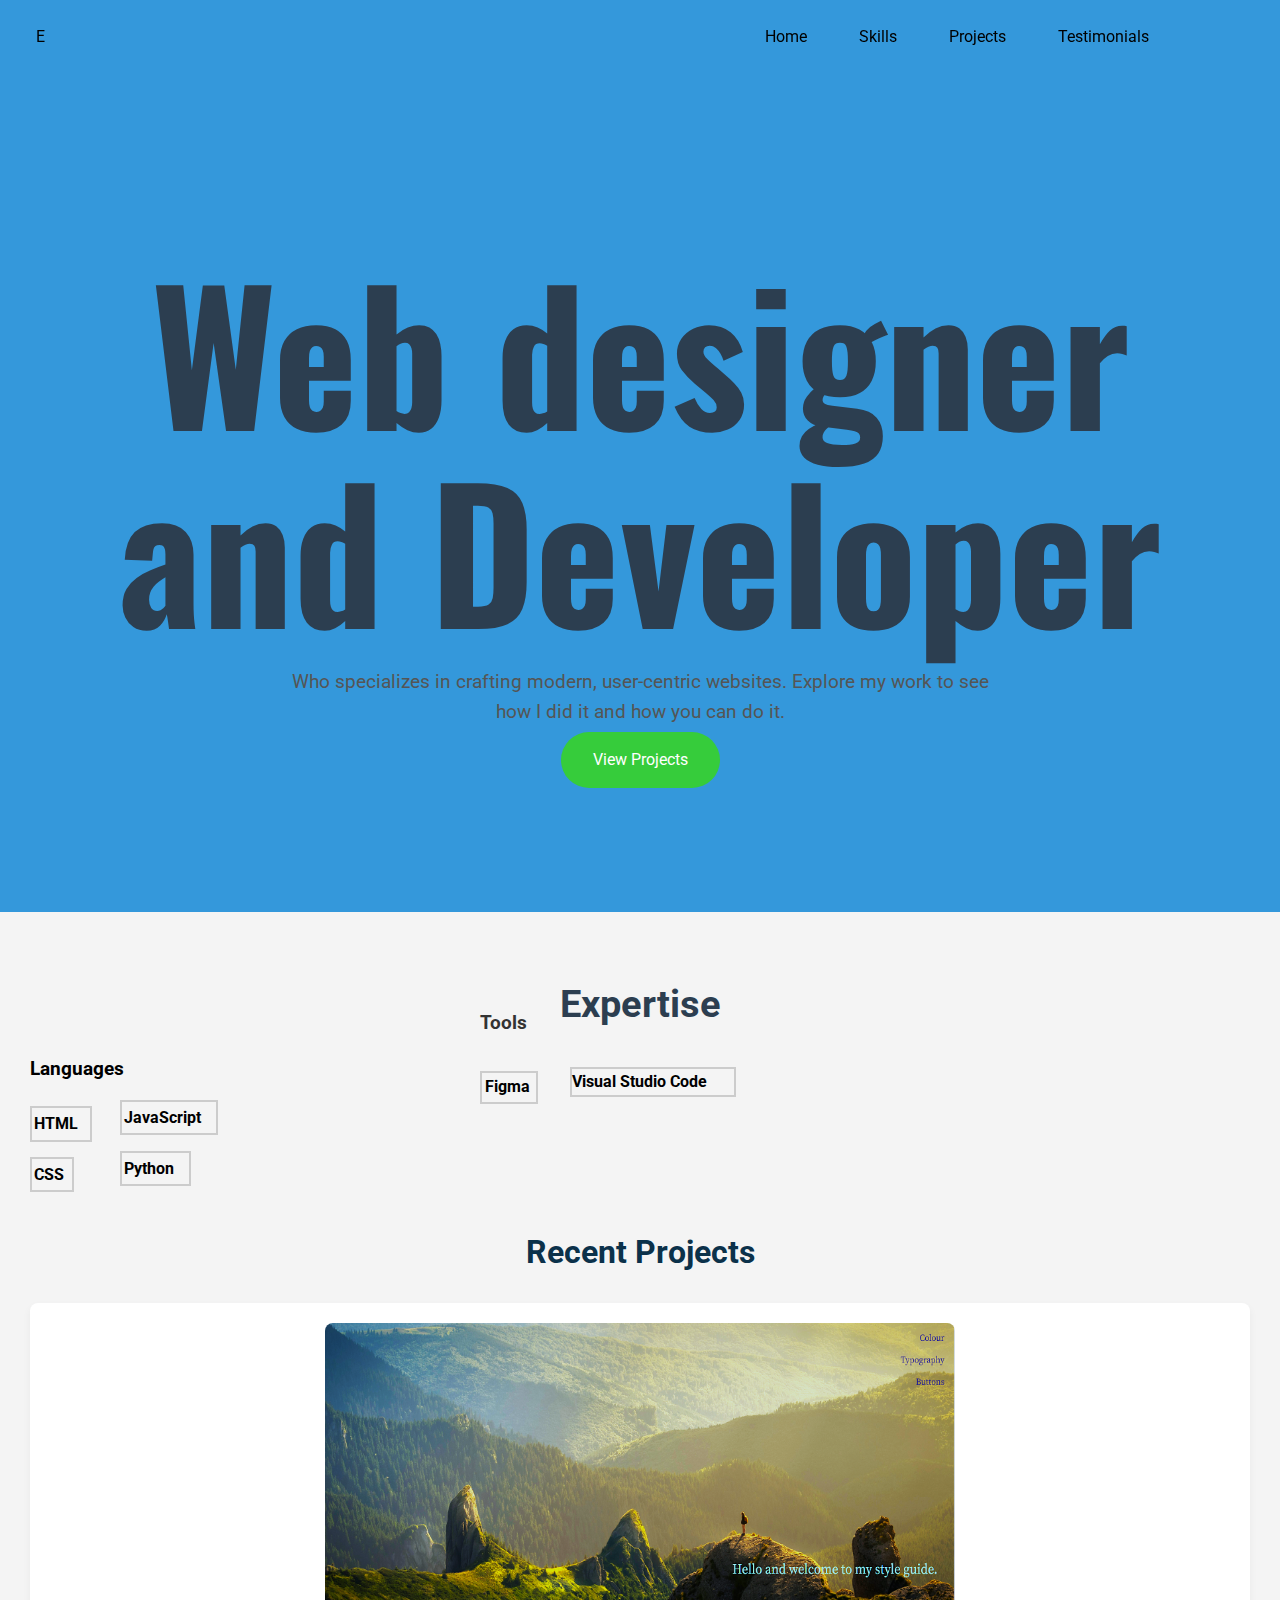
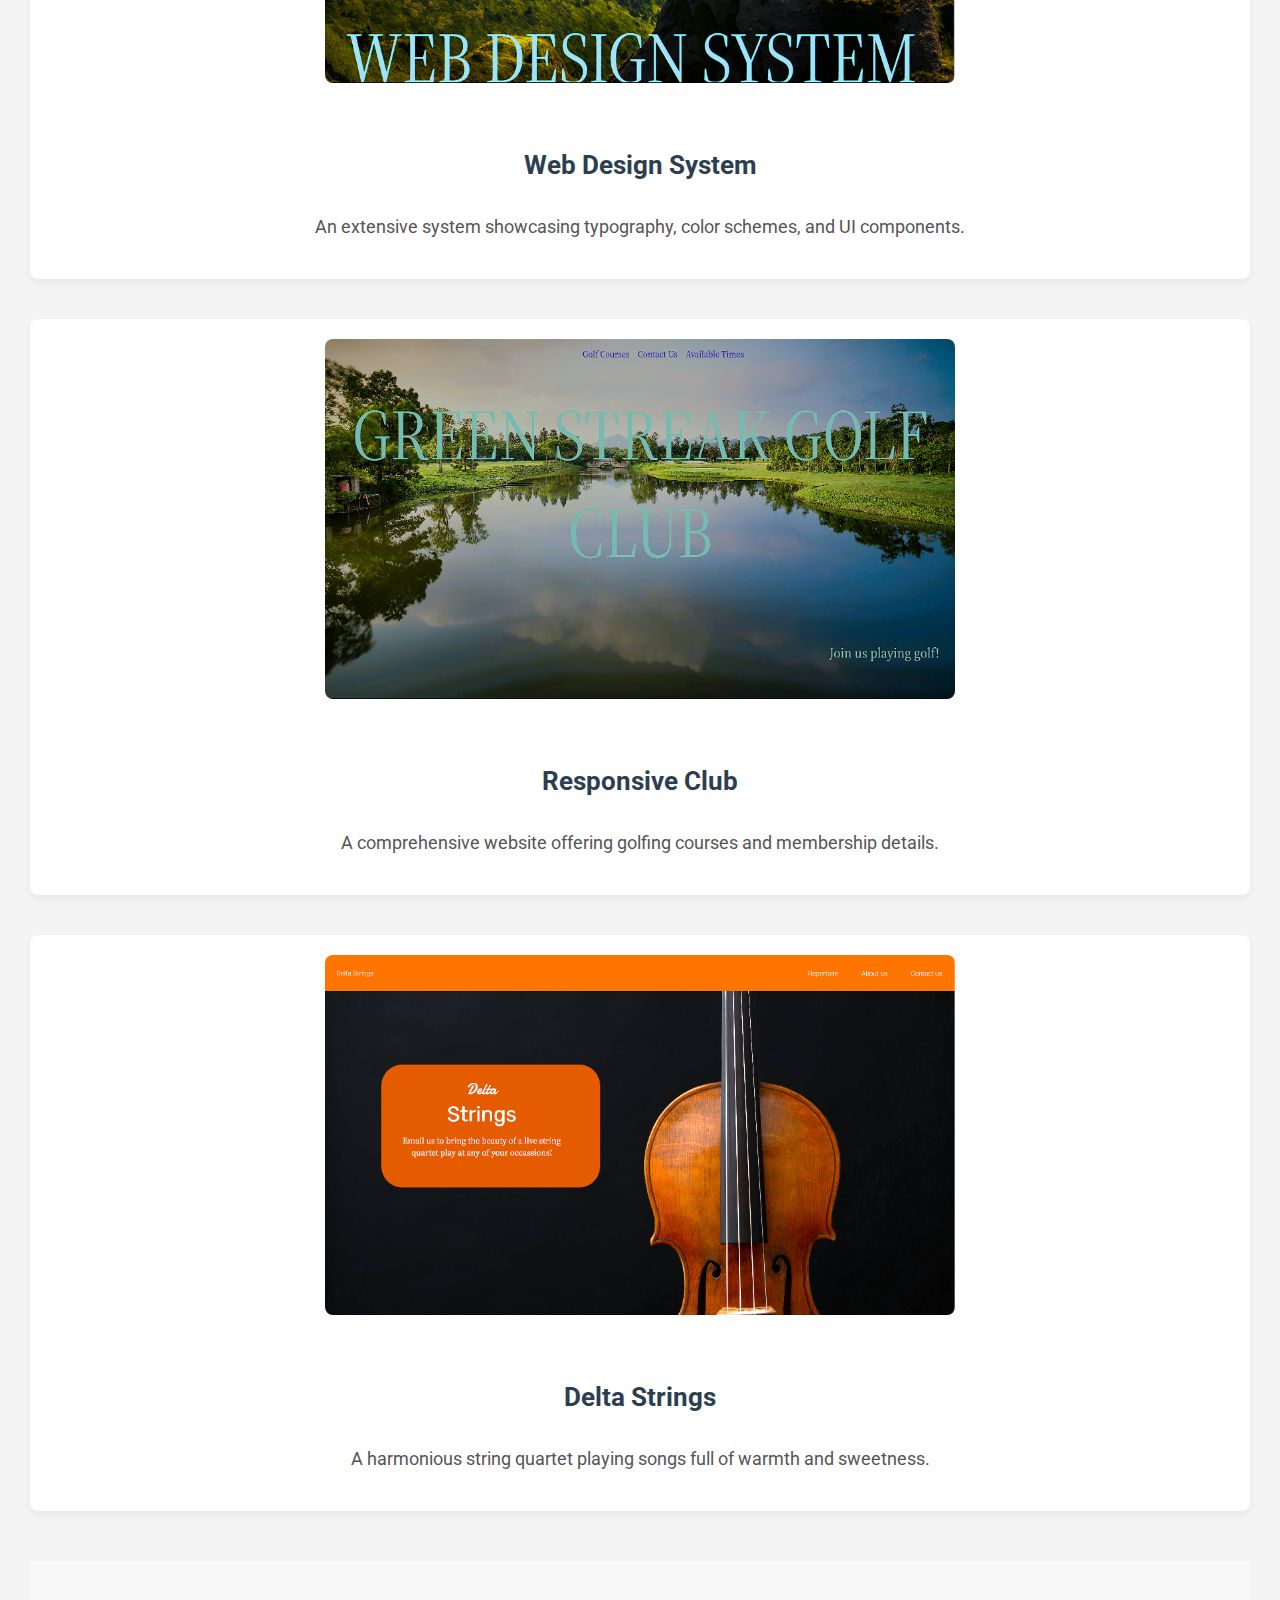
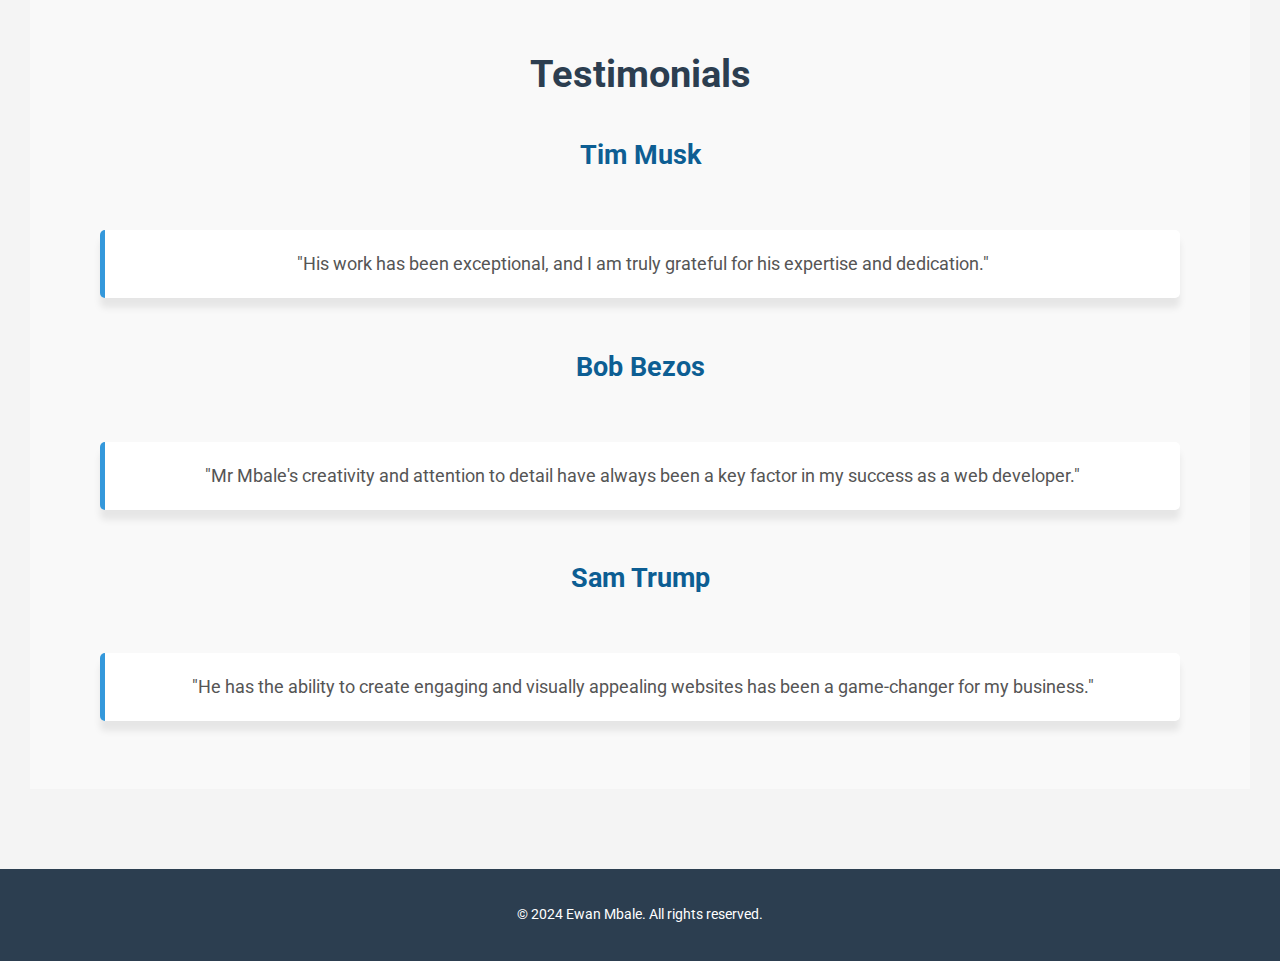
==== index.html @ 8d51d5f9 "Add project page and header button; enhance styling for header button" ====
<!DOCTYPE html>
<html lang="en">
  <head>
    <meta charset="UTF-8" />
    <meta name="viewport" content="width=device-width, initial-scale=1.0" />
    <meta
      name="description"
      content="Professional Portfolio of Ewan Mbale - freelance web designer and developer."
    />
    <link rel="stylesheet" href="./Resources/Css/style.css" />
    <link rel="preconnect" href="https://fonts.googleapis.com" />
    <link rel="preconnect" href="https://fonts.gstatic.com" crossorigin />
    <link
      href="https://fonts.googleapis.com/css2?family=Oswald:wght@200..700&family=Roboto:wght@400;500&display=swap"
      rel="stylesheet"
    />
    <title>Ewan Mbale - Web Design Portfolio</title>
  </head>
  <body>
    <nav class="navbar">
      <a href="#" class="navbar-brand">E</a>
      <div class="navbar-links">
        <a href="#home" class="nav-link" data-page="home">Home</a>
        <a href="#skills" class="nav-link" data-page="skills">Skills</a>
        <a href="#projects" class="nav-link" data-page="projects">Projects</a>
        <a href="#testimonials" class="nav-link" data-page="testimonials"
          >Testimonials</a
        >
      </div>
    </nav>
    <header id="home" class="header">
      <h1 class="header-title">Web designer and Developer</h1>
      <p class="header-paragraph">
        Who specializes in crafting modern, user-centric websites. Explore my
        work to see how I did it and how you can do it.
      </p>
      <a target="_blank" href="projects.html" class="header-button">View Projects</a>
        </header>

    <main>
      <section id="skills">
        <h2 class="section-1-header">Expertise</h2>
        <h3>Languages</h3>
        <h4 class="section-1-skill-1">HTML</h4>
        <h4 class="section-1-skill-2">JavaScript</h4>
        <h4 class="section-1-skill-3">CSS</h4>
        <h4 class="section-1-skill-4">Python</h4>
        <h3 class="section-1-tools-header">Tools</h3>
        <h4 class="section-1-tool-1">Figma</h4>
        <h4 class="section-1-tool-2">Visual Studio Code</h4>
        <h3 class="section-1-experience-header">Experience</h3>
        <h1 class="section-1-time">3+</h1>
      </section>

      <section id="projects">
        <h3 class="section-2-project-header">Recent Projects</h3>
        <div class="project">
          <a
            href="https://theatlascorrelation.github.io/Style-Guide/"
            target="_blank"
          >
            <img
              class="img-1"
              src="./Resources/Images/Image-1.png"
              alt="Design System Project Preview"
            />
          </a>
          <h4 class="project-name">Web Design System</h4>
          <p class="project-description">
            An extensive system showcasing typography, color schemes, and UI
            components.
          </p>
        </div>
        <div class="project">
          <a
            href="https://theatlascorrelation.github.io/Responsive-club/"
            target="_blank"
          >
            <img
              class="img-2"
              src="./Resources/Images/Image-2.png"
              alt="Responsive Club Project Preview"
            />
          </a>
          <h4 class="project-name-2">Responsive Club</h4>
          <p class="project-description-2">
            A comprehensive website offering golfing courses and membership
            details.
          </p>
        </div>
        <div class="project">
          <a
            href="https://theatlascorrelation.github.io/Delta-Strings/"
            target="_blank"
          >
            <img
              class="img-3"
              src="./Resources/Images/Image-3.png"
              alt="Interactive Game Preview"
            />
          </a>
          <h4 class="project-name-3">Delta Strings</h4>
          <p class="project-description-3">
            A harmonious string quartet playing songs full of warmth and
            sweetness.
          </p>
        </div>
      </section>
      <section id="testimonials" class="testimonials">
        <h2 class="testimonials-header">Testimonials</h2>
        <div class="testimonial-main">
          <cite class="cite-1">Tim Musk</cite>
          <blockquote>
            "His work has been exceptional, and I am truly grateful for his
            expertise and dedication."
          </blockquote>
          <cite class="cite-2">Bob Bezos</cite>
          <blockquote>
            "Mr Mbale's creativity and attention to detail have always been a
            key factor in my success as a web developer."
          </blockquote>
          <cite class="cite-3">Sam Trump</cite>
          <blockquote>
            "He has the ability to create engaging and visually appealing
            websites has been a game-changer for my business."
          </blockquote>
        </div>
      </section>
      <script src="main.js"></script>
    </main>
    <footer class="footer">
      <p>&copy; 2024 Ewan Mbale. All rights reserved.</p>
    </footer>
  </body>
</html>
---- Resources/Css/style.css ----
/* General Styles */
      body {
        font-family: "Roboto", sans-serif;
        margin: 0;
        padding: 0;
        background-color: #f4f4f4;
        color: #000000;
        line-height: 1.6;
        transition: background-color 0.3s ease, color 0.3s ease;
      }

      /* Navbar Styles */
      .navbar {
        background-color: rgba(51, 51, 51, 0);
        overflow: hidden;
        display: flex;
        justify-content: space-between;
        align-items: center;
        position: fixed;
        top: 0;
        width: 100%;
        z-index: 100;
        padding: 10px 20px;
        color: rgb(0, 0, 0);
        transition: background-color 0.3s ease;
      }

      .navbar a {
        color: rgb(0, 0, 0);
        text-align: center;
        padding: 14px 16px;
        transition: color 0.3s ease-in-out;
        text-decoration: none;
      }

      .navbar a:hover {
        background-color: whitesmoke;
        color: #3498db;
      }

      .navbar-links {
        display: flex;
        gap: 20px;
        margin-right: 15vh;
        color: white;
      }

      /* Header Styles */
      .header {
        background-color: #3498db;
        padding: 120px 30px;
        text-align: center;
        transition: background-color 0.3s ease, color 0.3s ease;
      }

      .header-title {
        margin-top: 14.5vh;
        font-size: 20vh;
        color: #2c3e50;
        margin-bottom: 20px;
        font-family: "Oswald", sans-serif;
        line-height: 1.1;
        transition: color 0.3s ease;
      }

      .header-paragraph {
        font-size: 1.2em;
        color: #555;
        max-width: 700px;
        margin: 0 auto;
        transition: color 0.3s ease;
      }

      .header-button {
        background-color: #36cc3b;
        border: none;
        color: white;
        padding: 15px 32px;
        text-align: center;
        text-decoration: none;
        display: inline-block;
        font-size: 16px;
        margin: 4px 2px;
        cursor: pointer;
        border-top-right-radius: 5vh;
        border-top-left-radius: 5vh;
        border-bottom-right-radius: 5vh;
        border-bottom-left-radius: 5vh;
      }

      /* Main Content Styles */
      main {
        padding: 30px;
      }

      section {
        margin-bottom: 50px;
      }

      .section-1-header {
        font-size: 2.4em;
        color: #2c3e50;
        margin-bottom: 20px;
        text-align: center;
        transition: color 0.3s ease;
      }

      /* Skills Section Styles */
      #skills .section-1-skill-1,
      #skills .section-1-skill-2,
      #skills .section-1-skill-3,
      #skills .section-1-skill-4 {
        border: 2px solid #ccc;
        padding: 3px 2px;
      }

      #skills .section-1-skill-1 {
        width: 6vh;
      }

      #skills .section-1-skill-2 {
        margin-left: 10vh;
        margin-top: -7vh;
        width: 10vh;
      }

      #skills .section-1-skill-3 {
        width: 4vh;
      }

      #skills .section-1-skill-4 {
        width: 7vh;
        margin-left: 10vh;
        margin-top: -7vh;
      }

      #skills .section-1-tools-header {
        color: #333;
        padding-bottom: 10px;
        margin-left: 50vh;
        margin-top: -22vh;
      }

      #skills .section-1-tool-1,
      #skills .section-1-tool-2 {
        display: block;
      }

      #skills .section-1-tool-1 {
        margin-left: 50vh;
        width: 5.5vh;
        border: 2px solid #ccc;
        padding: 1px 1px 3px 3px;
      }

      #skills .section-1-tool-2 {
        margin-left: 60vh;
        width: 12.5vh;
        margin-top: -6.5vh;
        border: 2px solid #ccc;
        width: 18vh;
      }

      #skills .section-1-experience-header {
        color: #333;
        padding-bottom: 10px;
        margin-left: 150vh;
        margin-top: -15vh;
        margin-bottom: 30vh;
      }

      #skills .section-1-time {
        font-size: 10vh;
        color: #303030;
        margin-left: 152.5vh;
        margin-top: -30vh;
      }

      .section-2-project-header {
        font-size: 2em;
        color: #0b314a;
        margin-bottom: 25px;
        text-align: center;
        transition: color 0.3s ease;
      }

      /* Project Styles */
      .project {
        display: flex;
        flex-direction: column;
        align-items: center;
        margin-bottom: 40px;
        padding: 20px;
        border-radius: 8px;
        box-shadow: 0 4px 8px rgba(0, 0, 0, 0.05);
        background-color: #fff;
        transition: transform 0.3s ease, box-shadow 0.3s ease;
      }

      .project:hover {
        transform: translateY(-5px);
        box-shadow: 0 6px 12px rgba(0, 0, 0, 0.1);
      }

      .project img {
        width: 70vh;
        height: 40vh;
        border-radius: 8px;
        margin-bottom: 20px;
        transition: transform 0.3s ease;
      }

      .project img:hover {
        transform: scale(1.05);
      }

      .project-name,
      .project-name-2,
      .project-name-3 {
        font-size: 1.6em;
        color: #2c3e50;
        margin-bottom: 10px;
        text-align: center;
        transition: color 0.3s ease;
      }

      .project-description,
      .project-description-2,
      .project-description-3 {
        font-size: 1.1em;
        color: #555;
        text-align: center;
        transition: color 0.3s ease;
      }

      /* Testimonials Styles */
      .testimonials {
        background-color: #f9f9f9;
        padding: 50px 30px;
        transition: background-color 0.3s ease;
      }

      .testimonials-header {
        font-size: 2.4em;
        color: #2c3e50;
        margin-bottom: 30px;
        text-align: center;
        transition: color 0.3s ease;
      }

      .testimonial-main {
        display: flex;
        flex-direction: column;
        gap: 30px;
      }

      cite {
        font-size: 3vh;
        font-style: normal;
        font-weight: bold;
        color: #0d5e93;
        display: block;
        margin-bottom: 5px;
        text-align: center;
      }

      blockquote {
        font-size: 1.1em;
        color: #555;
        text-align: center;
        padding: 20px;
        border-left: 5px solid #3498db;
        background-color: #fff;
        border-radius: 5px;
        box-shadow: 0 10px 7px rgba(0, 0, 0, 0.08);
        transition: background-color 0.3s ease, box-shadow 0.3s ease;
      }

      /* Footer Styles */
      .footer {
        background-color: #2c3e50;
        color: #fff;
        text-align: center;
        padding: 20px;
        font-size: 0.9em;
      }

      /* Responsive Design */
      @media (max-width: 768px) {
        .navbar {
          flex-direction: column;
          align-items: flex-start;
        }

        .navbar-brand {
          margin-bottom: 10px;
        }

        .navbar-links {
          flex-direction: column;
          gap: 10px;
        }

        .header {
          padding: 80px 20px;
        }

        .header-title {
          font-size: 2.8em;
        }

        .header-paragraph {
          font-size: 1.1em;
        }

        #skills .section-1-tools-header {
          margin-left: auto;
          margin-right: auto;
        }

        #skills .section-1-tool-1 {
          margin-left: auto;
          margin-right: auto;
        }

        #skills .section-1-tool-2 {
          margin-left: auto;
          margin-right: auto;
          margin-top: auto;
        }

        #skills .section-1-experience-header {
          margin-left: auto;
          margin-right: auto;
          margin-top: auto;
        }

        #skills .section-1-time {
          margin-left: auto;
          margin-right: auto;
        }
      }
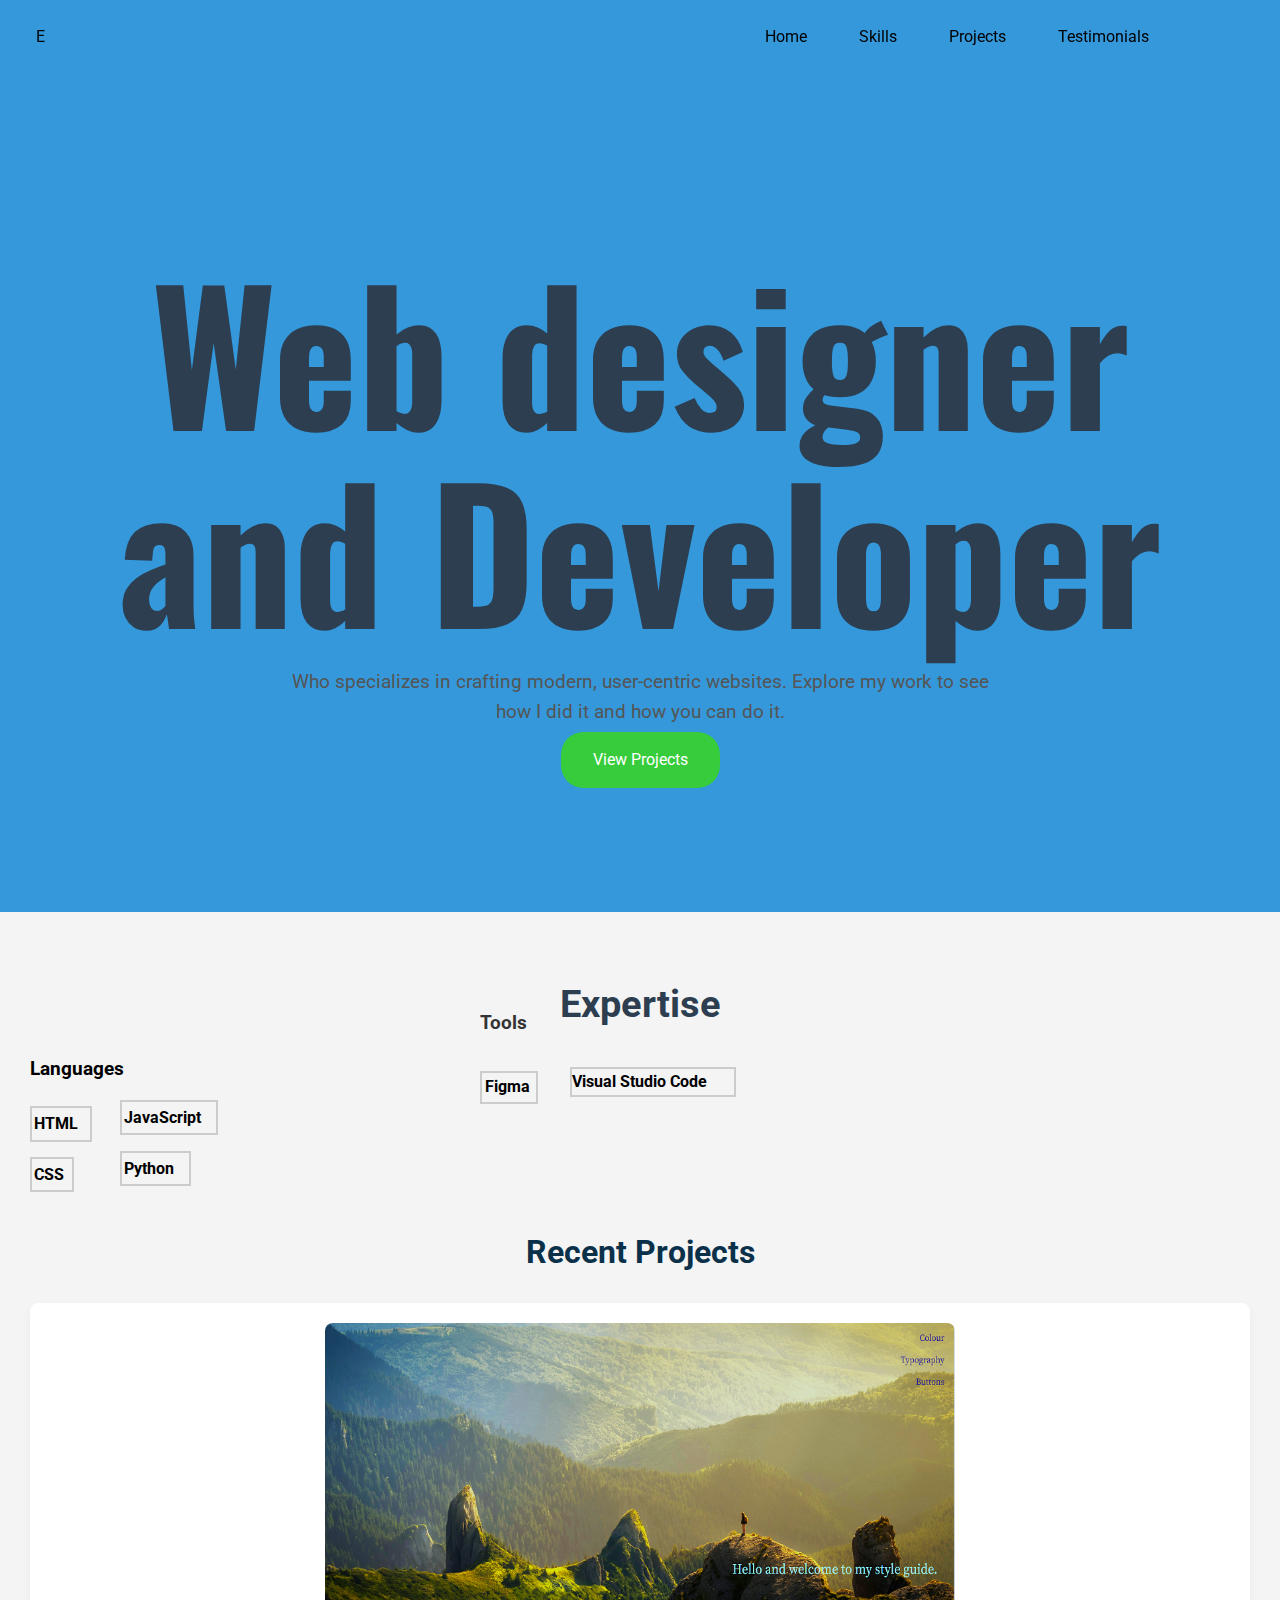
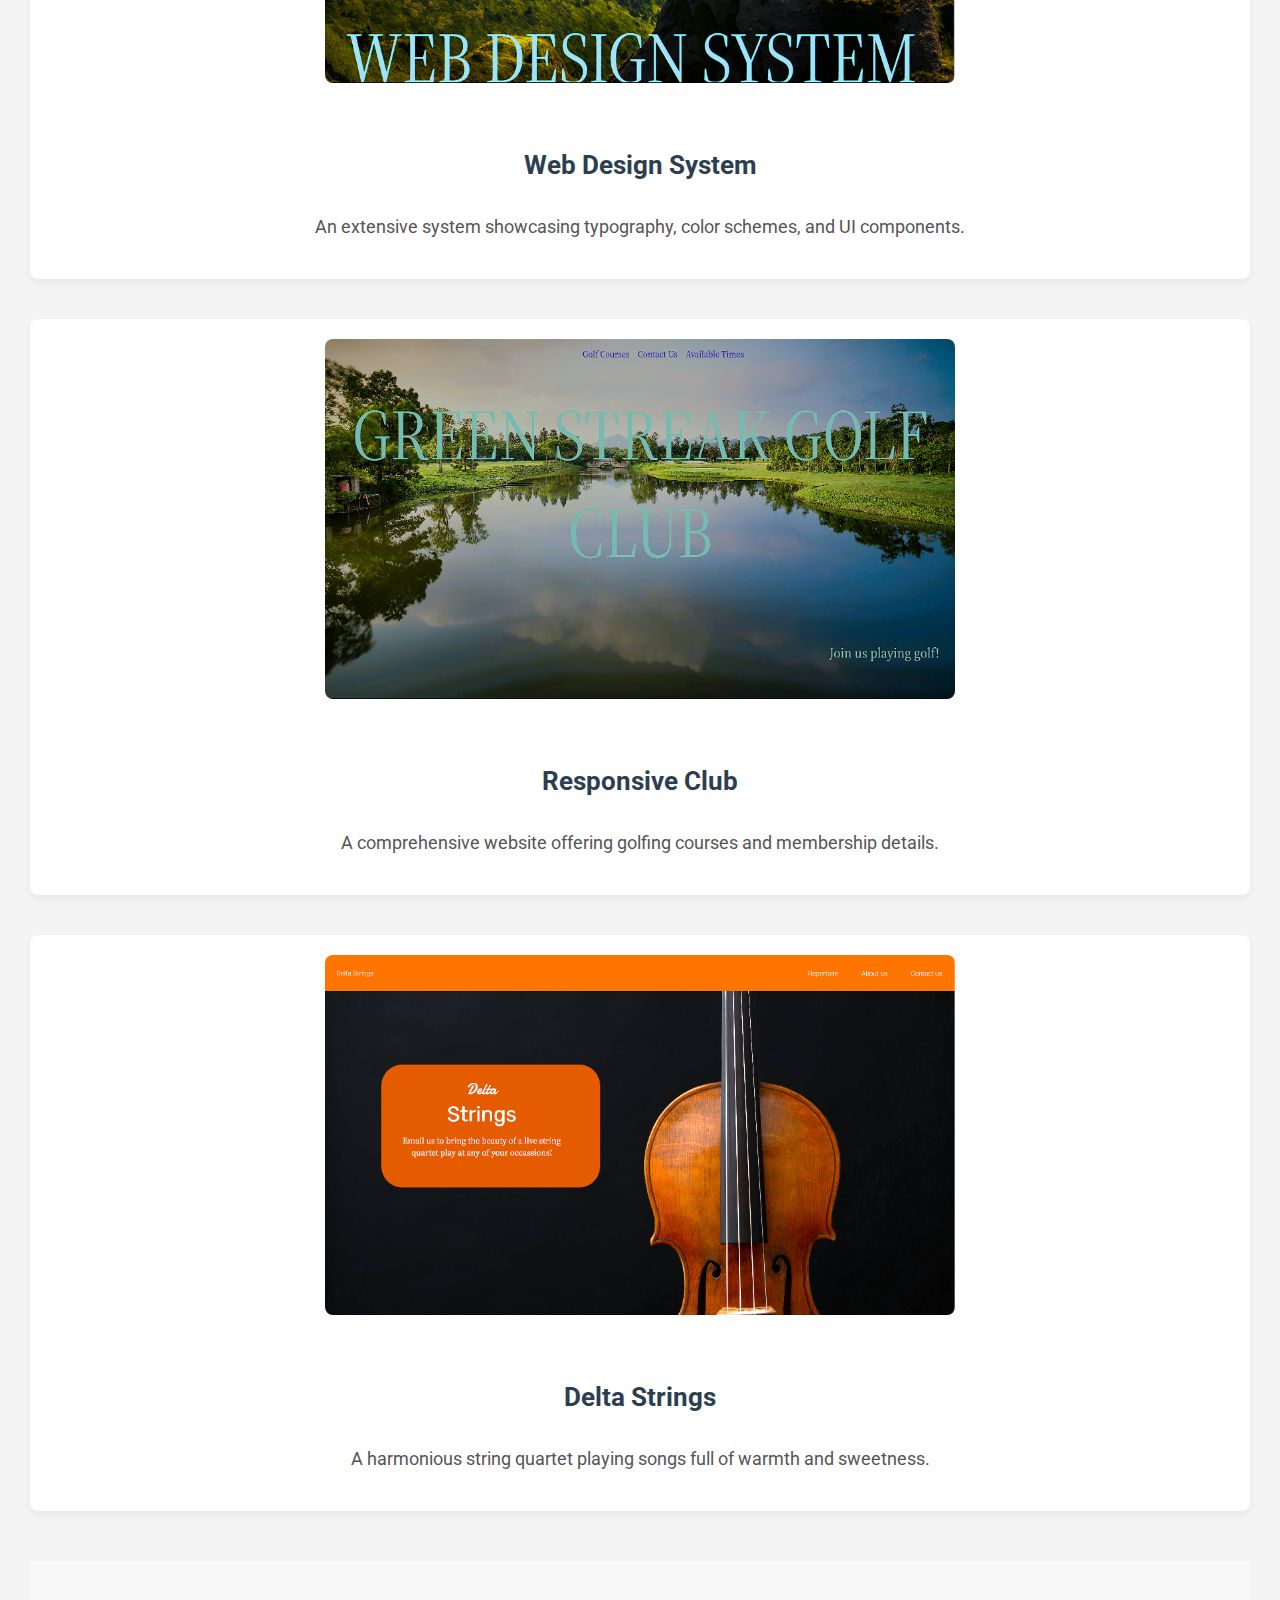
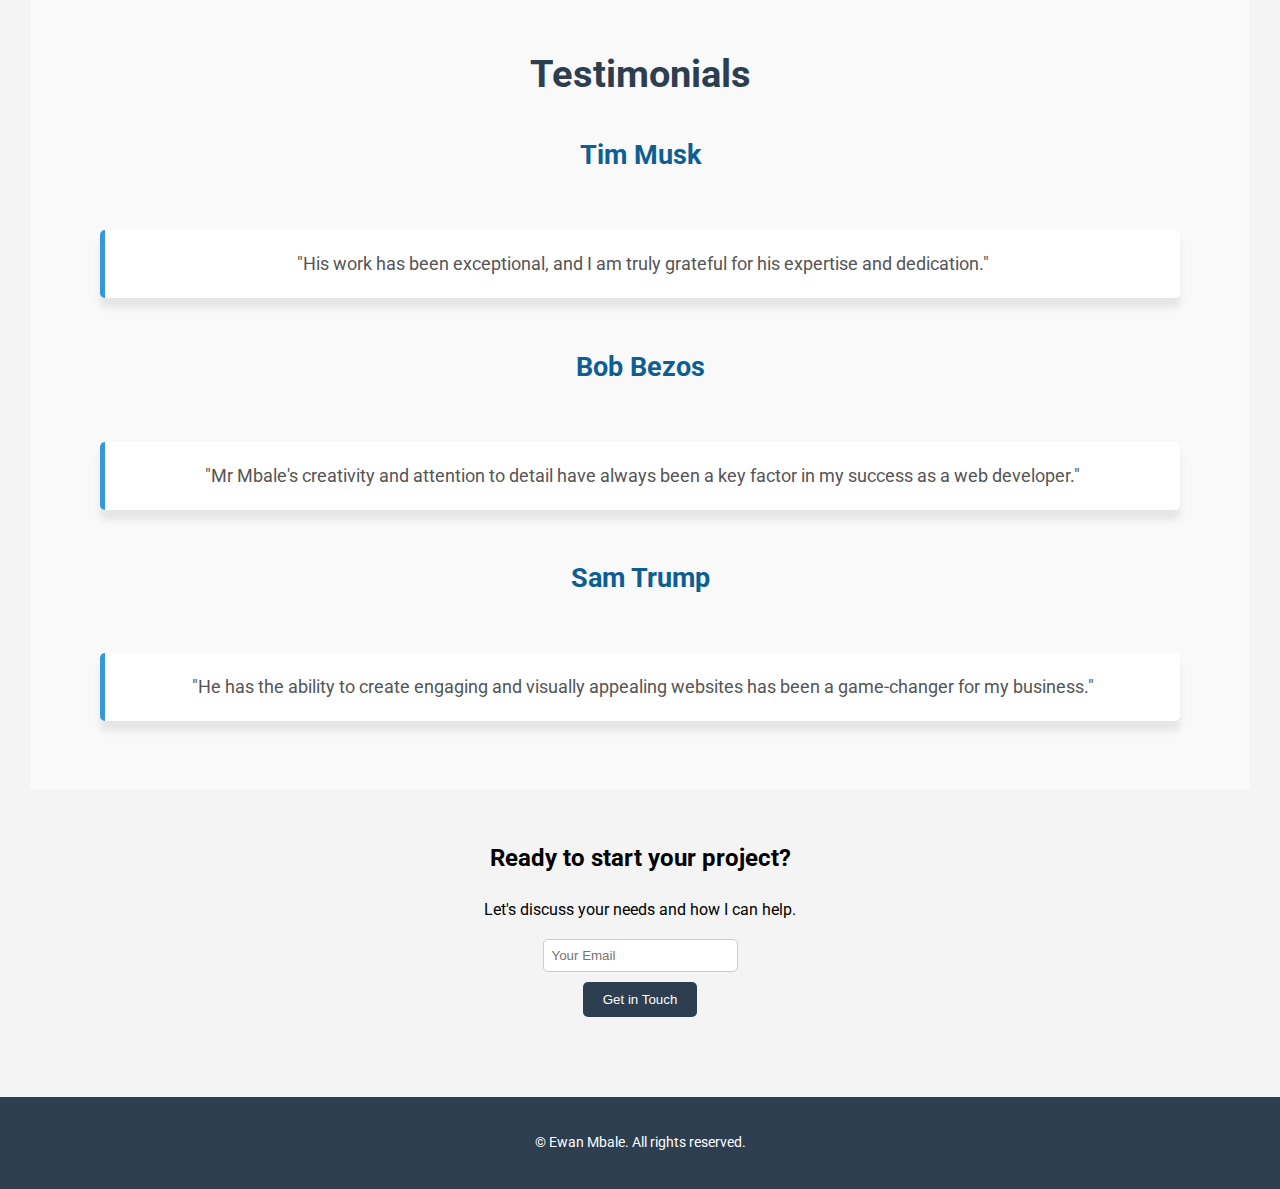
==== commit 86d56b2d: "Added code" ====
--- a/index.html
+++ b/index.html
@@ -23,9 +23,7 @@
         <a href="#home" class="nav-link" data-page="home">Home</a>
         <a href="#skills" class="nav-link" data-page="skills">Skills</a>
         <a href="#projects" class="nav-link" data-page="projects">Projects</a>
-        <a href="#testimonials" class="nav-link" data-page="testimonials"
-          >Testimonials</a
-        >
+        <a href="#testimonials" class="nav-link" data-page="testimonials">Testimonials</a>
       </div>
     </nav>
     <header id="home" class="header">
@@ -34,9 +32,8 @@
         Who specializes in crafting modern, user-centric websites. Explore my
         work to see how I did it and how you can do it.
       </p>
-      <a target="_blank" href="projects.html" class="header-button">View Projects</a>
+      <a target="_blank" rel="noopener noreferrer" href="projects.html" class="header-button">View Projects</a>
         </header>
-
     <main>
       <section id="skills">
         <h2 class="section-1-header">Expertise</h2>
@@ -126,10 +123,18 @@
           </blockquote>
         </div>
       </section>
-      <script src="main.js"></script>
+    <section id="cta" style="text-align: center;" class="cta">
+      <h2 class="cta-header">Ready to start your project?</h2>
+      <p class="cta-text">Let's discuss your needs and how I can help.</p>
+      <form class="cta-form" style="display: flex; flex-direction: column; align-items: center;">
+        <input type="email" placeholder="Your Email" class="cta-input" style="margin-bottom: 10px; padding: 8px; border-radius: 5px; border: 1px solid #ccc;">
+        <button type="submit" class="cta-button" style="padding: 10px 20px;         background-color: #2c3e50; color: white; border: none; border-radius: 5px; cursor: pointer;">Get in Touch</button>
+      </form>   
+    </section>
     </main>
+      <script src="main.js" defer></script>
     <footer class="footer">
-      <p>&copy; 2024 Ewan Mbale. All rights reserved.</p>
+      <p>&copy; <span id="year"></span> Ewan Mbale. All rights reserved.</p>
     </footer>
   </body>
 </html>
--- a/Resources/Css/style.css
+++ b/Resources/Css/style.css
@@ -82,10 +82,10 @@
         font-size: 16px;
         margin: 4px 2px;
         cursor: pointer;
-        border-top-right-radius: 5vh;
-        border-top-left-radius: 5vh;
-        border-bottom-right-radius: 5vh;
-        border-bottom-left-radius: 5vh;
+        border-top-right-radius: 2.5vh;
+        border-top-left-radius: 2.5vh;
+        border-bottom-right-radius: 2.5vh;
+        border-bottom-left-radius: 2.5vh;
       }
 
       /* Main Content Styles */
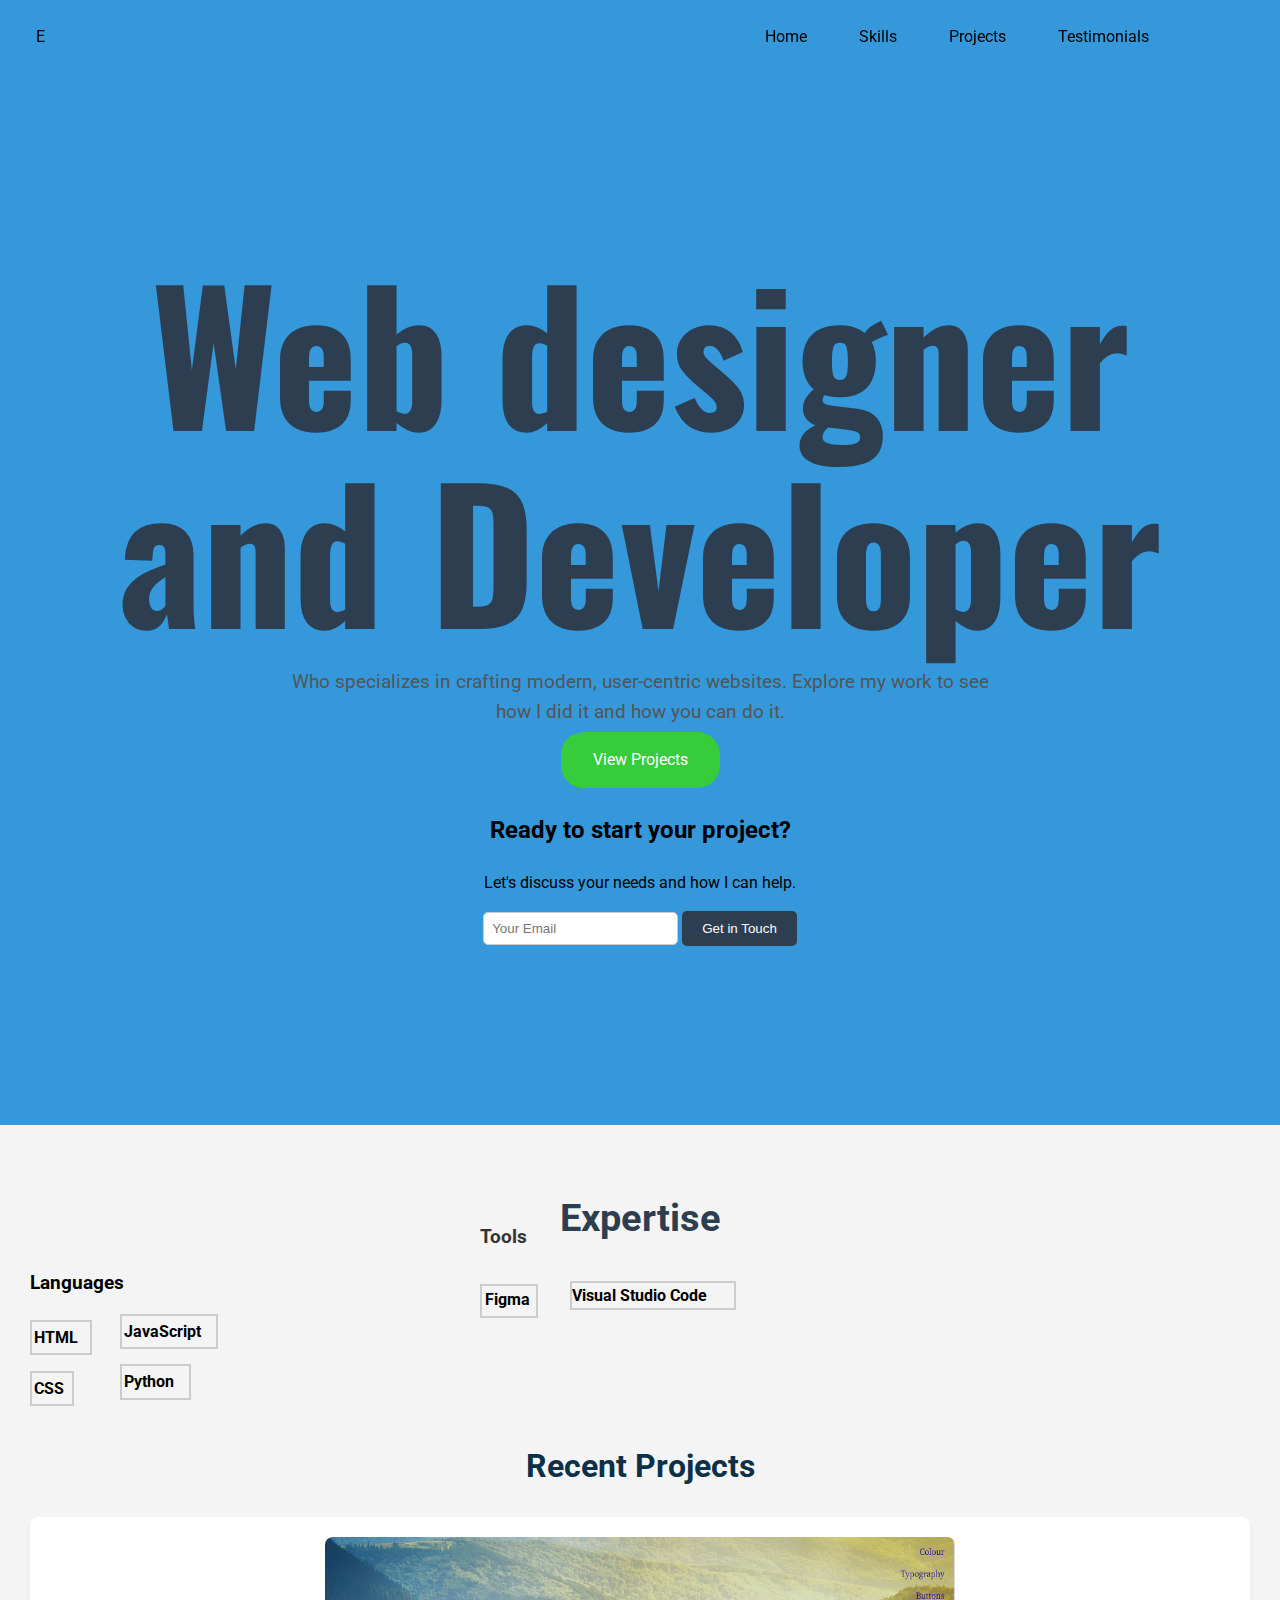
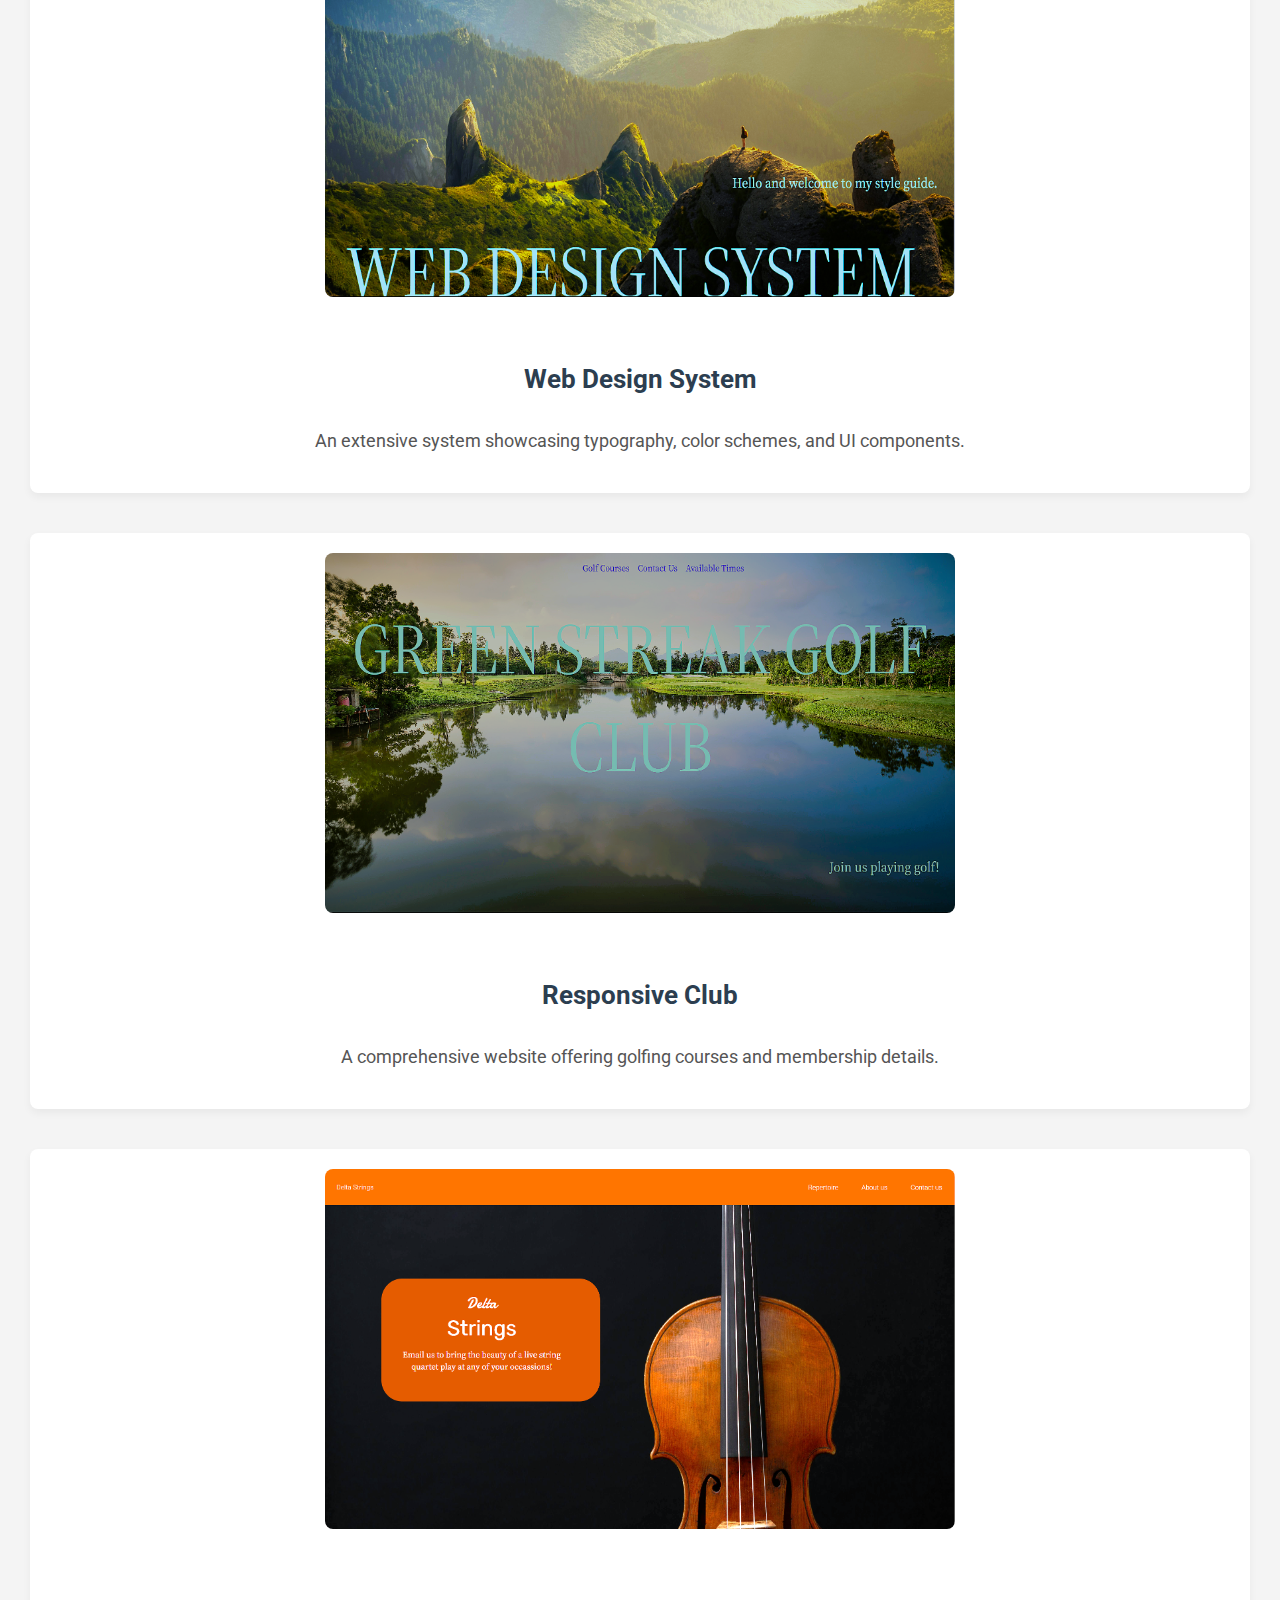
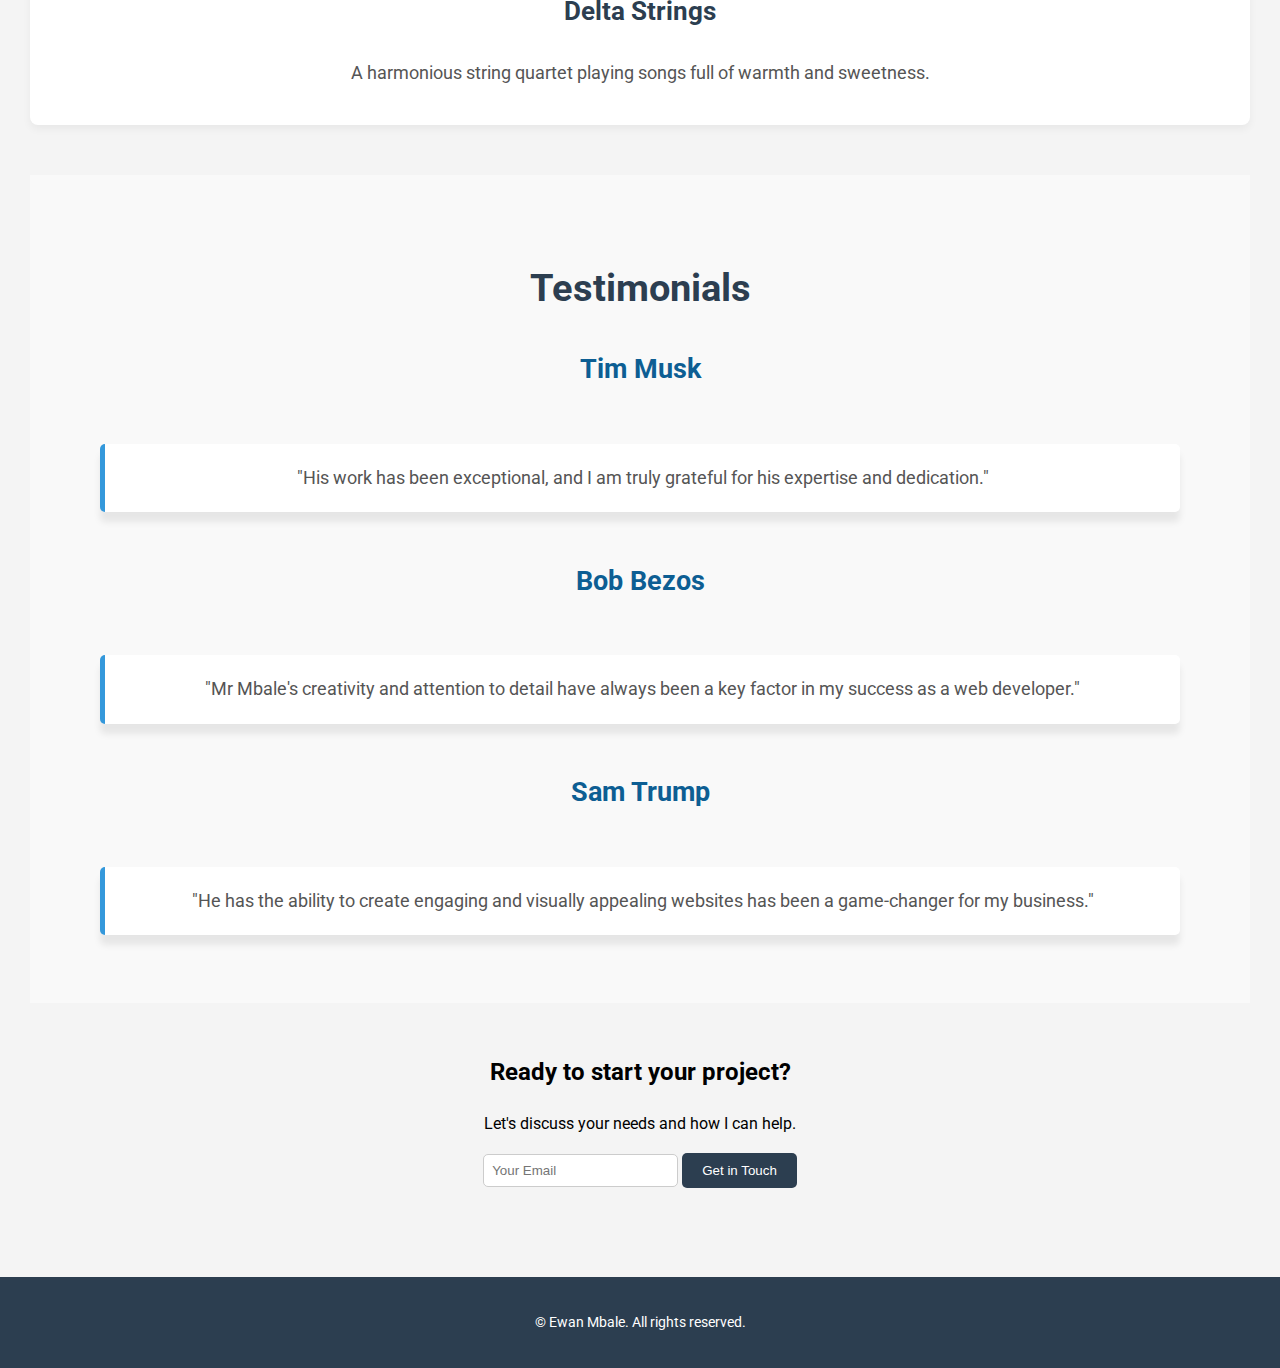
==== commit e8c427a3: "Add call-to-action section with email input and button for user engagement" ====
--- a/index.html
+++ b/index.html
@@ -33,6 +33,14 @@
         work to see how I did it and how you can do it.
       </p>
       <a target="_blank" rel="noopener noreferrer" href="projects.html" class="header-button">View Projects</a>
+      <section id="cta" style="text-align: center;" class="cta">
+        <h2 class="cta-header">Ready to start your project?</h2>
+        <p class="cta-text">Let's discuss your needs and how I can help.</p>
+        <form class="cta-form" style="display: flex; flex-direction: column; align-items: center;"></form>
+          <input type="email" placeholder="Your Email" class="cta-input" style="margin-bottom: 10px; padding: 8px; border-radius: 5px; border: 1px solid #ccc;">
+          <button type="submit" class="cta-button" style="padding: 10px 20px;         background-color: #2c3e50; color: white; border: none; border-radius: 5px; cursor: pointer;">Get in Touch</button>
+        </form>   
+      </section>
         </header>
     <main>
       <section id="skills">
@@ -123,14 +131,14 @@
           </blockquote>
         </div>
       </section>
-    <section id="cta" style="text-align: center;" class="cta">
-      <h2 class="cta-header">Ready to start your project?</h2>
-      <p class="cta-text">Let's discuss your needs and how I can help.</p>
-      <form class="cta-form" style="display: flex; flex-direction: column; align-items: center;">
-        <input type="email" placeholder="Your Email" class="cta-input" style="margin-bottom: 10px; padding: 8px; border-radius: 5px; border: 1px solid #ccc;">
-        <button type="submit" class="cta-button" style="padding: 10px 20px;         background-color: #2c3e50; color: white; border: none; border-radius: 5px; cursor: pointer;">Get in Touch</button>
-      </form>   
-    </section>
+      <section id="cta" style="text-align: center;" class="cta">
+        <h2 class="cta-header">Ready to start your project?</h2>
+        <p class="cta-text">Let's discuss your needs and how I can help.</p>
+        <form class="cta-form" style="display: flex; flex-direction: column; align-items: center;"></form>
+          <input type="email" placeholder="Your Email" class="cta-input" style="margin-bottom: 10px; padding: 8px; border-radius: 5px; border: 1px solid #ccc;">
+          <button type="submit" class="cta-button" style="padding: 10px 20px;         background-color: #2c3e50; color: white; border: none; border-radius: 5px; cursor: pointer;">Get in Touch</button>
+        </form>   
+      </section>
     </main>
       <script src="main.js" defer></script>
     <footer class="footer">
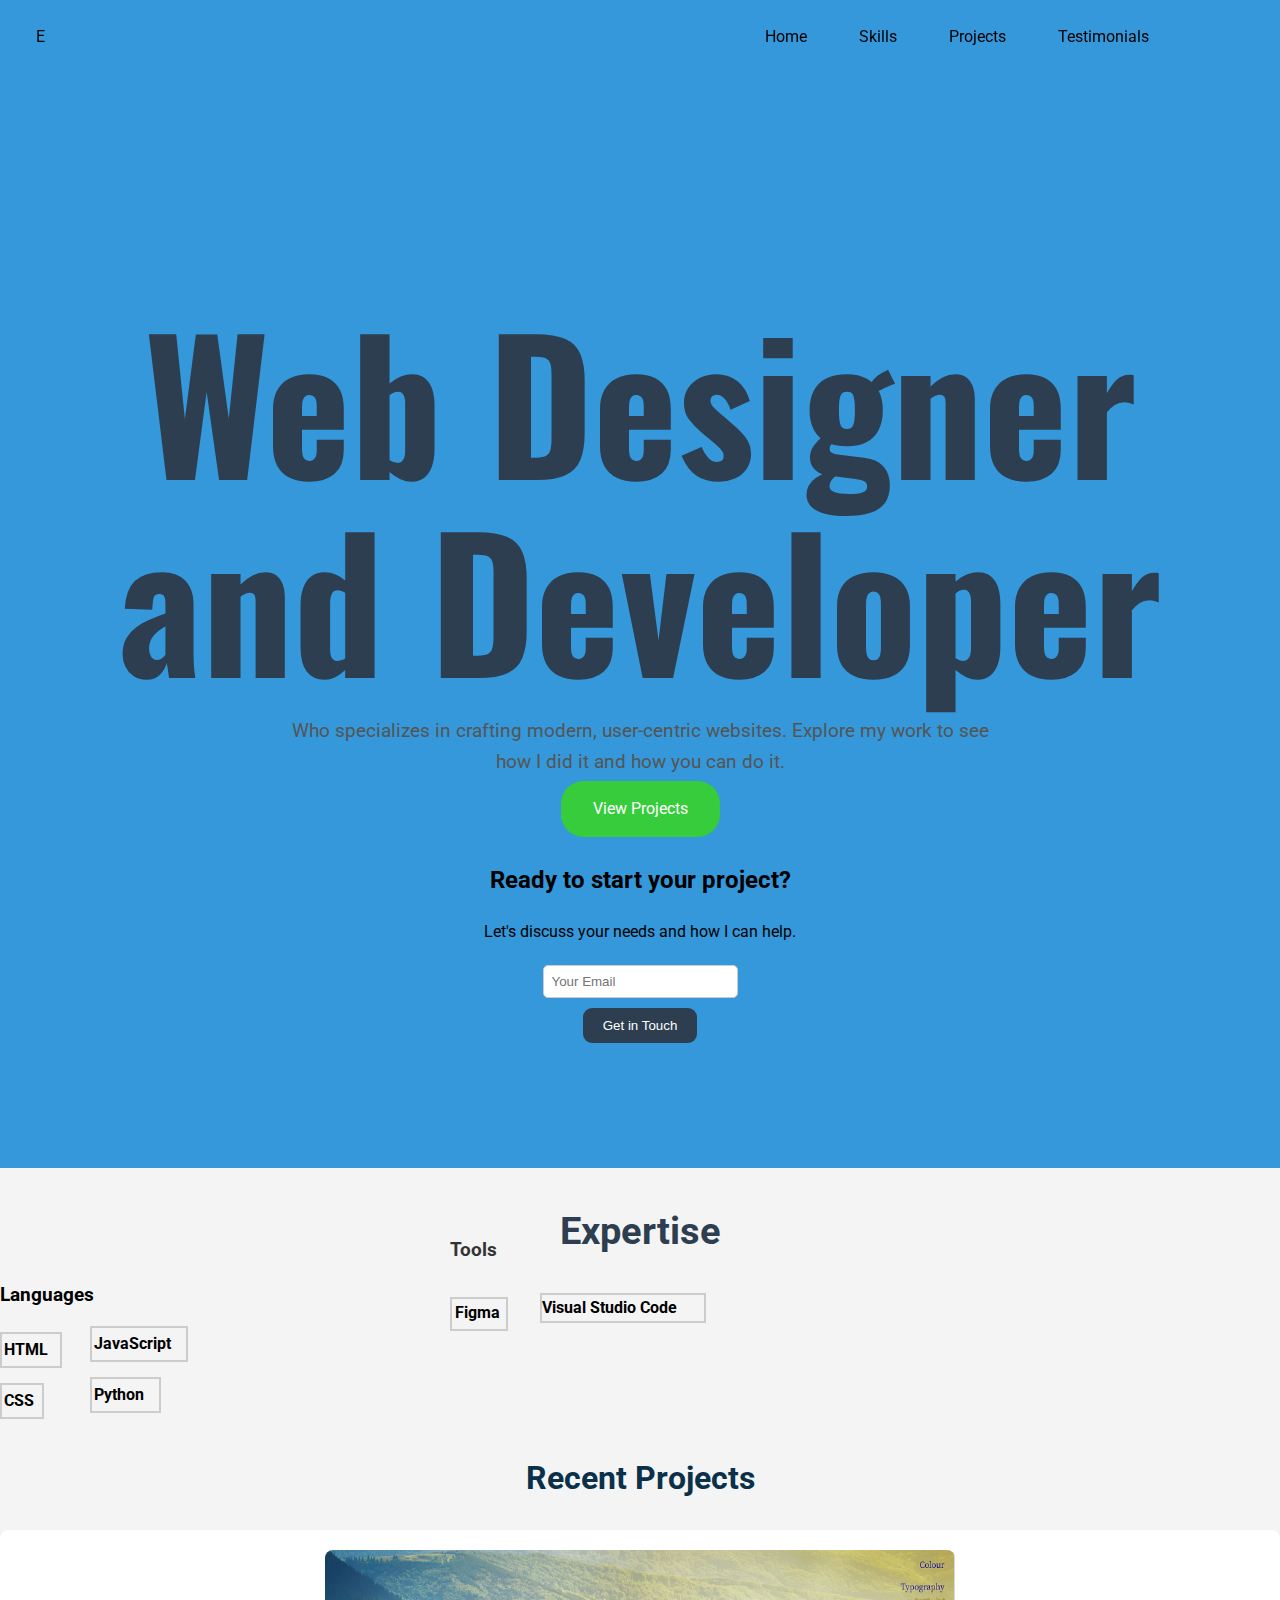
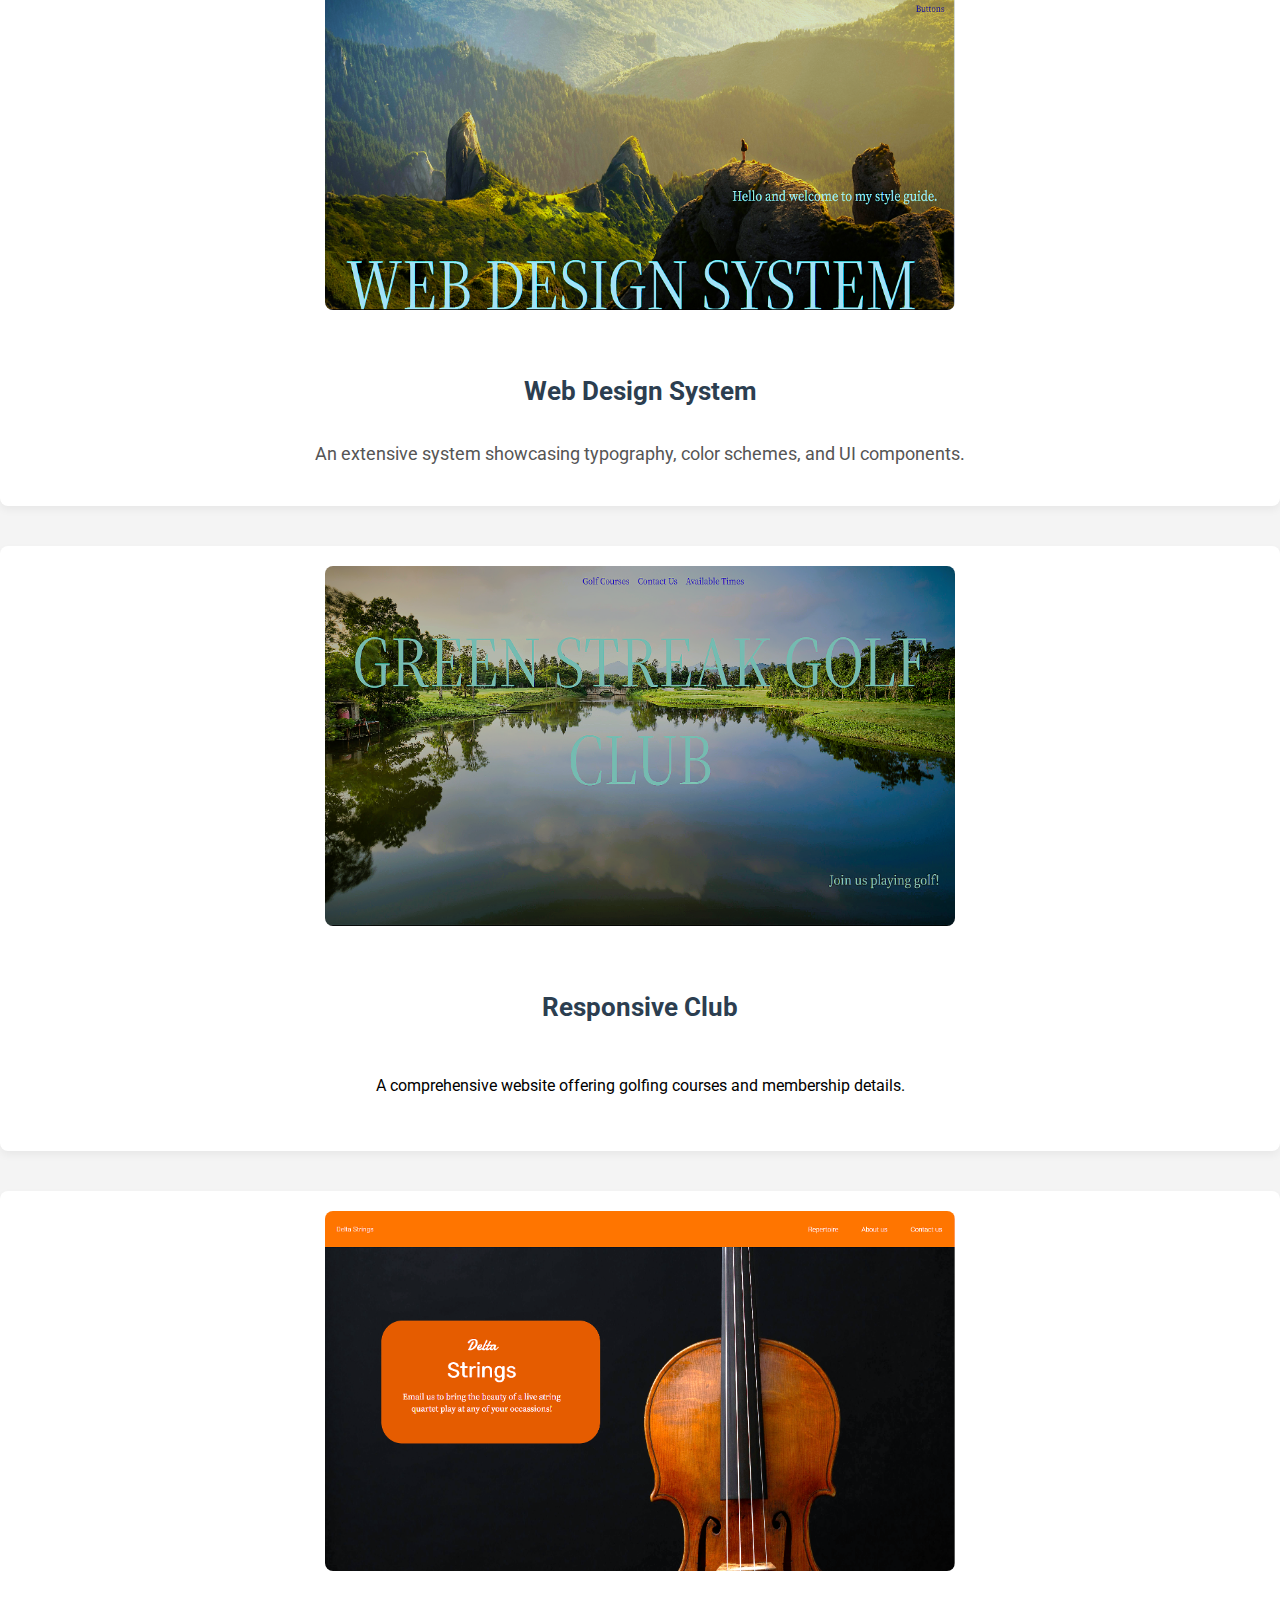
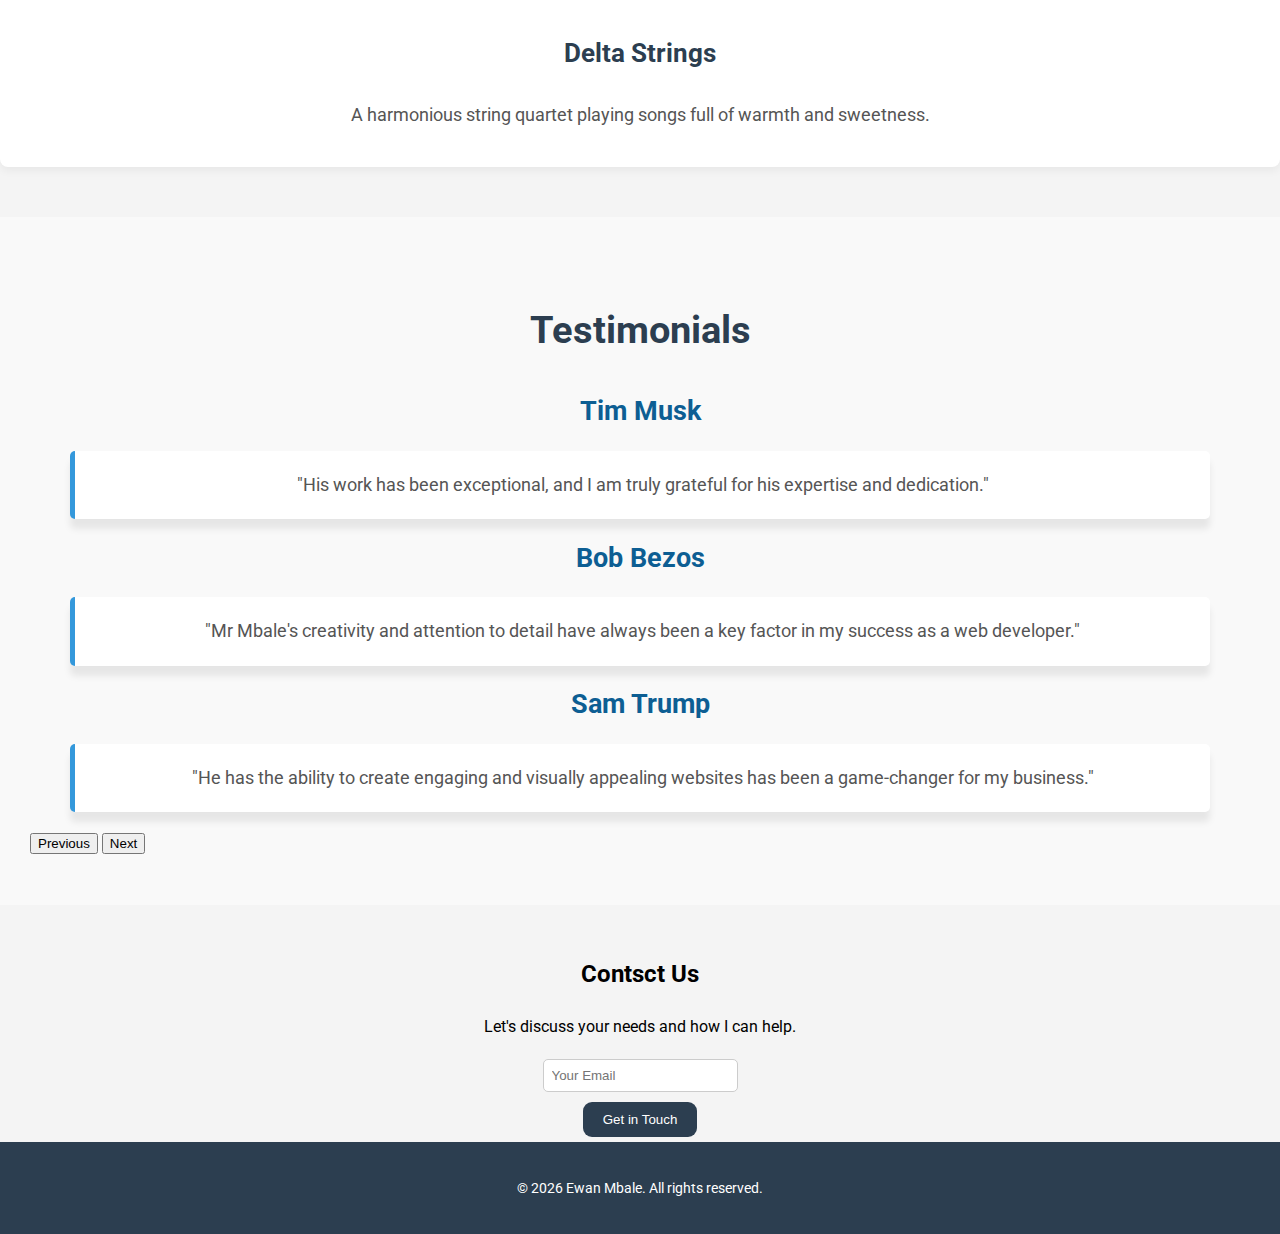
==== commit a3395b86: "Added code" ====
--- a/index.html
+++ b/index.html
@@ -1,148 +1,180 @@
 <!DOCTYPE html>
 <html lang="en">
-  <head>
-    <meta charset="UTF-8" />
-    <meta name="viewport" content="width=device-width, initial-scale=1.0" />
-    <meta
-      name="description"
-      content="Professional Portfolio of Ewan Mbale - freelance web designer and developer."
-    />
-    <link rel="stylesheet" href="./Resources/Css/style.css" />
-    <link rel="preconnect" href="https://fonts.googleapis.com" />
-    <link rel="preconnect" href="https://fonts.gstatic.com" crossorigin />
-    <link
-      href="https://fonts.googleapis.com/css2?family=Oswald:wght@200..700&family=Roboto:wght@400;500&display=swap"
-      rel="stylesheet"
-    />
-    <title>Ewan Mbale - Web Design Portfolio</title>
-  </head>
-  <body>
-    <nav class="navbar">
-      <a href="#" class="navbar-brand">E</a>
-      <div class="navbar-links">
-        <a href="#home" class="nav-link" data-page="home">Home</a>
-        <a href="#skills" class="nav-link" data-page="skills">Skills</a>
-        <a href="#projects" class="nav-link" data-page="projects">Projects</a>
-        <a href="#testimonials" class="nav-link" data-page="testimonials">Testimonials</a>
+
+<head>
+  <meta charset="UTF-8" />
+  <meta name="viewport" content="width=device-width, initial-scale=1.0" />
+  <meta name="description"
+    content="Professional Portfolio of Ewan Mbale - freelance web designer and developer." />
+  <link rel="stylesheet" href="./Resources/Css/style.css" />
+  <link rel="preconnect" href="https://fonts.googleapis.com" />
+  <link rel="preconnect" href="https://fonts.gstatic.com" crossorigin />
+  <link
+    href="https://fonts.googleapis.com/css2?family=Oswald:wght@200..700&family=Roboto:wght@400;500&display=swap"
+    rel="stylesheet" />
+  <title>Ewan Mbale - Web Design Portfolio</title>
+</head>
+
+<body>
+  <nav class="navbar">
+    <a href="#" class="navbar-brand">E</a>
+    <div class="navbar-links">
+      <a href="#home" class="nav-link" data-page="home">Home</a>
+      <a href="#skills" class="nav-link" data-page="skills">Skills</a>
+      <a href="#projects" class="nav-link" data-page="projects">Projects</a>
+      <a href="#testimonials" class="nav-link" data-page="testimonials">Testimonials</a>
+    </div>
+  </nav>
+  <header id="home" class="header">
+    <h1 class="header-title">Web Designer and Developer</h1>
+    <p class="header-paragraph">
+      Who specializes in crafting modern, user-centric websites. Explore my
+      work to see how I did it and how you can do it.
+    </p>
+    <a target="_blank" rel="noopener noreferrer" href="projects.html" class="header-button">View Projects</a>
+    <section id="cta" style="text-align: center;" class="cta">
+      <h2 class="cta-header">Ready to start your project?</h2>
+      <p class="cta-text">Let's discuss your needs and how I can help.</p>
+      <form id="contactForm" class="cta-form"
+        style="display: flex; flex-direction: column; align-items: center;">
+        <input type="email" id="email" placeholder="Your Email" class="cta-input"
+          style="margin-bottom: 10px; padding: 8px; border-radius: 5px; border: 1px solid #ccc;">
+        <button type="submit" class="cta-button">Get in Touch</button>
+      </form>
+    </section>
+  </header>
+  <main>
+    <section id="skills">
+      <h2 class="section-1-header">Expertise</h2>
+      <h3>Languages</h3>
+      <h4 class="section-1-skill-1">HTML</h4>
+      <h4 class="section-1-skill-2">JavaScript</h4>
+      <h4 class="section-1-skill-3">CSS</h4>
+      <h4 class="section-1-skill-4">Python</h4>
+      <h3 class="section-1-tools-header">Tools</h3>
+      <h4 class="section-1-tool-1">Figma</h4>
+      <h4 class="section-1-tool-2">Visual Studio Code</h4>
+      <h3 class="section-1-experience-header">Experience</h3>
+      <h1 class="section-1-time">3+</h1>
+    </section>
+
+    <section id="projects">
+      <h3 class="section-2-project-header">Recent Projects</h3>
+      <div class="project">
+        <a href="https://theatlascorrelation.github.io/Style-Guide/" target="_blank">
+          <img class="img-1" src="./Resources/Images/Image-1.png" alt="Design System Project Preview" />
+        </a>
+        <h4 class="project-name">Web Design System</h4>
+        <p class="project-description">
+          An extensive system showcasing typography, color schemes, and UI
+          components.
+        </p>
       </div>
-    </nav>
-    <header id="home" class="header">
-      <h1 class="header-title">Web designer and Developer</h1>
-      <p class="header-paragraph">
-        Who specializes in crafting modern, user-centric websites. Explore my
-        work to see how I did it and how you can do it.
-      </p>
-      <a target="_blank" rel="noopener noreferrer" href="projects.html" class="header-button">View Projects</a>
-      <section id="cta" style="text-align: center;" class="cta">
-        <h2 class="cta-header">Ready to start your project?</h2>
-        <p class="cta-text">Let's discuss your needs and how I can help.</p>
-        <form class="cta-form" style="display: flex; flex-direction: column; align-items: center;"></form>
-          <input type="email" placeholder="Your Email" class="cta-input" style="margin-bottom: 10px; padding: 8px; border-radius: 5px; border: 1px solid #ccc;">
-          <button type="submit" class="cta-button" style="padding: 10px 20px;         background-color: #2c3e50; color: white; border: none; border-radius: 5px; cursor: pointer;">Get in Touch</button>
-        </form>   
-      </section>
-        </header>
-    <main>
-      <section id="skills">
-        <h2 class="section-1-header">Expertise</h2>
-        <h3>Languages</h3>
-        <h4 class="section-1-skill-1">HTML</h4>
-        <h4 class="section-1-skill-2">JavaScript</h4>
-        <h4 class="section-1-skill-3">CSS</h4>
-        <h4 class="section-1-skill-4">Python</h4>
-        <h3 class="section-1-tools-header">Tools</h3>
-        <h4 class="section-1-tool-1">Figma</h4>
-        <h4 class="section-1-tool-2">Visual Studio Code</h4>
-        <h3 class="section-1-experience-header">Experience</h3>
-        <h1 class="section-1-time">3+</h1>
-      </section>
+      <div class="project">
+        <a href="https://theatlascorrelation.github.io/Responsive-club/" target="_blank">
+          <img class="img-2" src="./Resources/Images/Image-2.png" alt="Responsive Club Project Preview" />
+        </a>
+        <h4 class="project-name-2">Responsive Club</h4>
+        <p class="project-description-2"></p>
+          A comprehensive website offering golfing courses and membership
+          details.
+        </p>
+      </div>
+      <div class="project">
+        <a href="https://theatlascorrelation.github.io/Delta-Strings/" target="_blank">
+          <img class="img-3" src="./Resources/Images/Image-3.png" alt="Interactive Game Preview" />
+        </a>
+        <h4 class="project-name-3">Delta Strings</h4>
+        <p class="project-description-3">
+          A harmonious string quartet playing songs full of warmth and
+          sweetness.
+        </p>
+      </div>
+    </section>
+    <section id="testimonials" class="testimonials">
+      <h2 class="testimonials-header">Testimonials</h2>
+      <div class="testimonial-container">
+        <div class="testimonial">
+         <cite class="cite-1">Tim Musk</cite>
+         <blockquote>
+          "His work has been exceptional, and I am truly grateful for his
+          expertise and dedication."
+         </blockquote>
+        </div>
+        <div class="testimonial">
+         <cite class="cite-2">Bob Bezos</cite>
+         <blockquote>
+          "Mr Mbale's creativity and attention to detail have always been a
+          key factor in my success as a web developer."
+         </blockquote>
+        </div>
+        <div class="testimonial">
+         <cite class="cite-3">Sam Trump</cite>
+         <blockquote>
+          "He has the ability to create engaging and visually appealing
+          websites has been a game-changer for my business."
+         </blockquote>
+        </div>
+      </div>
+      <button id="prevTestimonial">Previous</button>
+      <button id="nextTestimonial">Next</button>
+     </section>
+    
+    <section id="cta" style="text-align: center;" class="cta">
+      <h2 class="cta-header">Contsct Us</h2>
+      <p class="cta-text">Let's discuss your needs and how I can help.</p>
+      <form id="contactForm2" class="cta-form"
+        style="display: flex; flex-direction: column; align-items: center;">
+        <input type="email" id="email2" placeholder="Your Email" class="cta-input">
+        <button type="submit" class="cta-button">Get
+          in Touch</button>
+      </form>
+    </section>
+  </main>
+  <footer class="footer">
+    <p>&copy; <span id="year"></span> Ewan Mbale. All rights reserved.</p>
+  </footer>
+  <script>
+    // Get the current year and update the footer year
+    const currentYear = new Date().getFullYear();
+    document.getElementById("year").textContent = currentYear;
+    // Smooth scrolling for navigation links
+    document.querySelectorAll('a[href^="#"]').forEach(anchor => {
+      anchor.addEventListener("click", function (e) {
+        e.preventDefault();
+        document.querySelector(this.getAttribute("href")).scrollIntoView({
+          behavior: "smooth"
+        });
+      });
+    });
+  
+    // Toggle navigation menu
+    const navLinks = document.querySelector(".navbar-links");
+    // Contact form validation
+    const contactForm = document.getElementById("contactForm");
+    contactForm.addEventListener("submit", function (event) {
+      event.preventDefault(); // Prevent the form from submitting
+  
+      const emailInput = document.getElementById("email");
+      const emailValue = emailInput.value.trim();
+  
+      if (!isValidEmail(emailValue)) {
+        alert("Please enter a valid email address.");
+        return;
+      }
+  
+      alert("Thank you for your message!");
+      contactForm.reset();
+    });
+  
+    function isValidEmail(email) {
+      const emailRegex = /^[^\s@]+@[^\s@]+\.[^\s@]+$/;
+      return emailRegex.test(email);
+    }
+  </script>
+  <script src="main.js" defer></script>
+  
+  <script src="main.js" defer></script>
+</body>
 
-      <section id="projects">
-        <h3 class="section-2-project-header">Recent Projects</h3>
-        <div class="project">
-          <a
-            href="https://theatlascorrelation.github.io/Style-Guide/"
-            target="_blank"
-          >
-            <img
-              class="img-1"
-              src="./Resources/Images/Image-1.png"
-              alt="Design System Project Preview"
-            />
-          </a>
-          <h4 class="project-name">Web Design System</h4>
-          <p class="project-description">
-            An extensive system showcasing typography, color schemes, and UI
-            components.
-          </p>
-        </div>
-        <div class="project">
-          <a
-            href="https://theatlascorrelation.github.io/Responsive-club/"
-            target="_blank"
-          >
-            <img
-              class="img-2"
-              src="./Resources/Images/Image-2.png"
-              alt="Responsive Club Project Preview"
-            />
-          </a>
-          <h4 class="project-name-2">Responsive Club</h4>
-          <p class="project-description-2">
-            A comprehensive website offering golfing courses and membership
-            details.
-          </p>
-        </div>
-        <div class="project">
-          <a
-            href="https://theatlascorrelation.github.io/Delta-Strings/"
-            target="_blank"
-          >
-            <img
-              class="img-3"
-              src="./Resources/Images/Image-3.png"
-              alt="Interactive Game Preview"
-            />
-          </a>
-          <h4 class="project-name-3">Delta Strings</h4>
-          <p class="project-description-3">
-            A harmonious string quartet playing songs full of warmth and
-            sweetness.
-          </p>
-        </div>
-      </section>
-      <section id="testimonials" class="testimonials">
-        <h2 class="testimonials-header">Testimonials</h2>
-        <div class="testimonial-main">
-          <cite class="cite-1">Tim Musk</cite>
-          <blockquote>
-            "His work has been exceptional, and I am truly grateful for his
-            expertise and dedication."
-          </blockquote>
-          <cite class="cite-2">Bob Bezos</cite>
-          <blockquote>
-            "Mr Mbale's creativity and attention to detail have always been a
-            key factor in my success as a web developer."
-          </blockquote>
-          <cite class="cite-3">Sam Trump</cite>
-          <blockquote>
-            "He has the ability to create engaging and visually appealing
-            websites has been a game-changer for my business."
-          </blockquote>
-        </div>
-      </section>
-      <section id="cta" style="text-align: center;" class="cta">
-        <h2 class="cta-header">Ready to start your project?</h2>
-        <p class="cta-text">Let's discuss your needs and how I can help.</p>
-        <form class="cta-form" style="display: flex; flex-direction: column; align-items: center;"></form>
-          <input type="email" placeholder="Your Email" class="cta-input" style="margin-bottom: 10px; padding: 8px; border-radius: 5px; border: 1px solid #ccc;">
-          <button type="submit" class="cta-button" style="padding: 10px 20px;         background-color: #2c3e50; color: white; border: none; border-radius: 5px; cursor: pointer;">Get in Touch</button>
-        </form>   
-      </section>
-    </main>
-      <script src="main.js" defer></script>
-    <footer class="footer">
-      <p>&copy; <span id="year"></span> Ewan Mbale. All rights reserved.</p>
-    </footer>
-  </body>
 </html>
--- a/Resources/Css/style.css
+++ b/Resources/Css/style.css
@@ -54,7 +54,7 @@
       }
 
       .header-title {
-        margin-top: 14.5vh;
+        margin-top: 20vh;
         font-size: 20vh;
         color: #2c3e50;
         margin-bottom: 20px;
@@ -88,6 +88,41 @@
         border-bottom-left-radius: 2.5vh;
       }
 
+      .cta-button {
+        background-color: #2c3e50;
+        color: white;
+        border: none;
+        border-radius: 5px;
+        cursor: pointer;
+        padding: 10px 20px;
+        margin-bottom: -5vh;
+        border-top-right-radius: 1vh;
+        border-top-left-radius: 1vh;
+        border-bottom-right-radius: 1vh;
+        border-bottom-left-radius: 1vh;
+      }
+      .cta-form {
+
+        display: flex;
+        flex-direction: column;
+        align-items: center;
+        justify-content: center;
+        margin-top: 20px;
+      }
+      #ctaSection {
+        padding: 30px;
+        text-align: center;
+      }
+
+      .cta-input {
+        margin-bottom: 10px;
+        padding: 8px;
+        border-radius: 5px;
+        border: 1px solid #ccc;
+      }
+
+      .c
+
       /* Main Content Styles */
       main {
         padding: 30px;
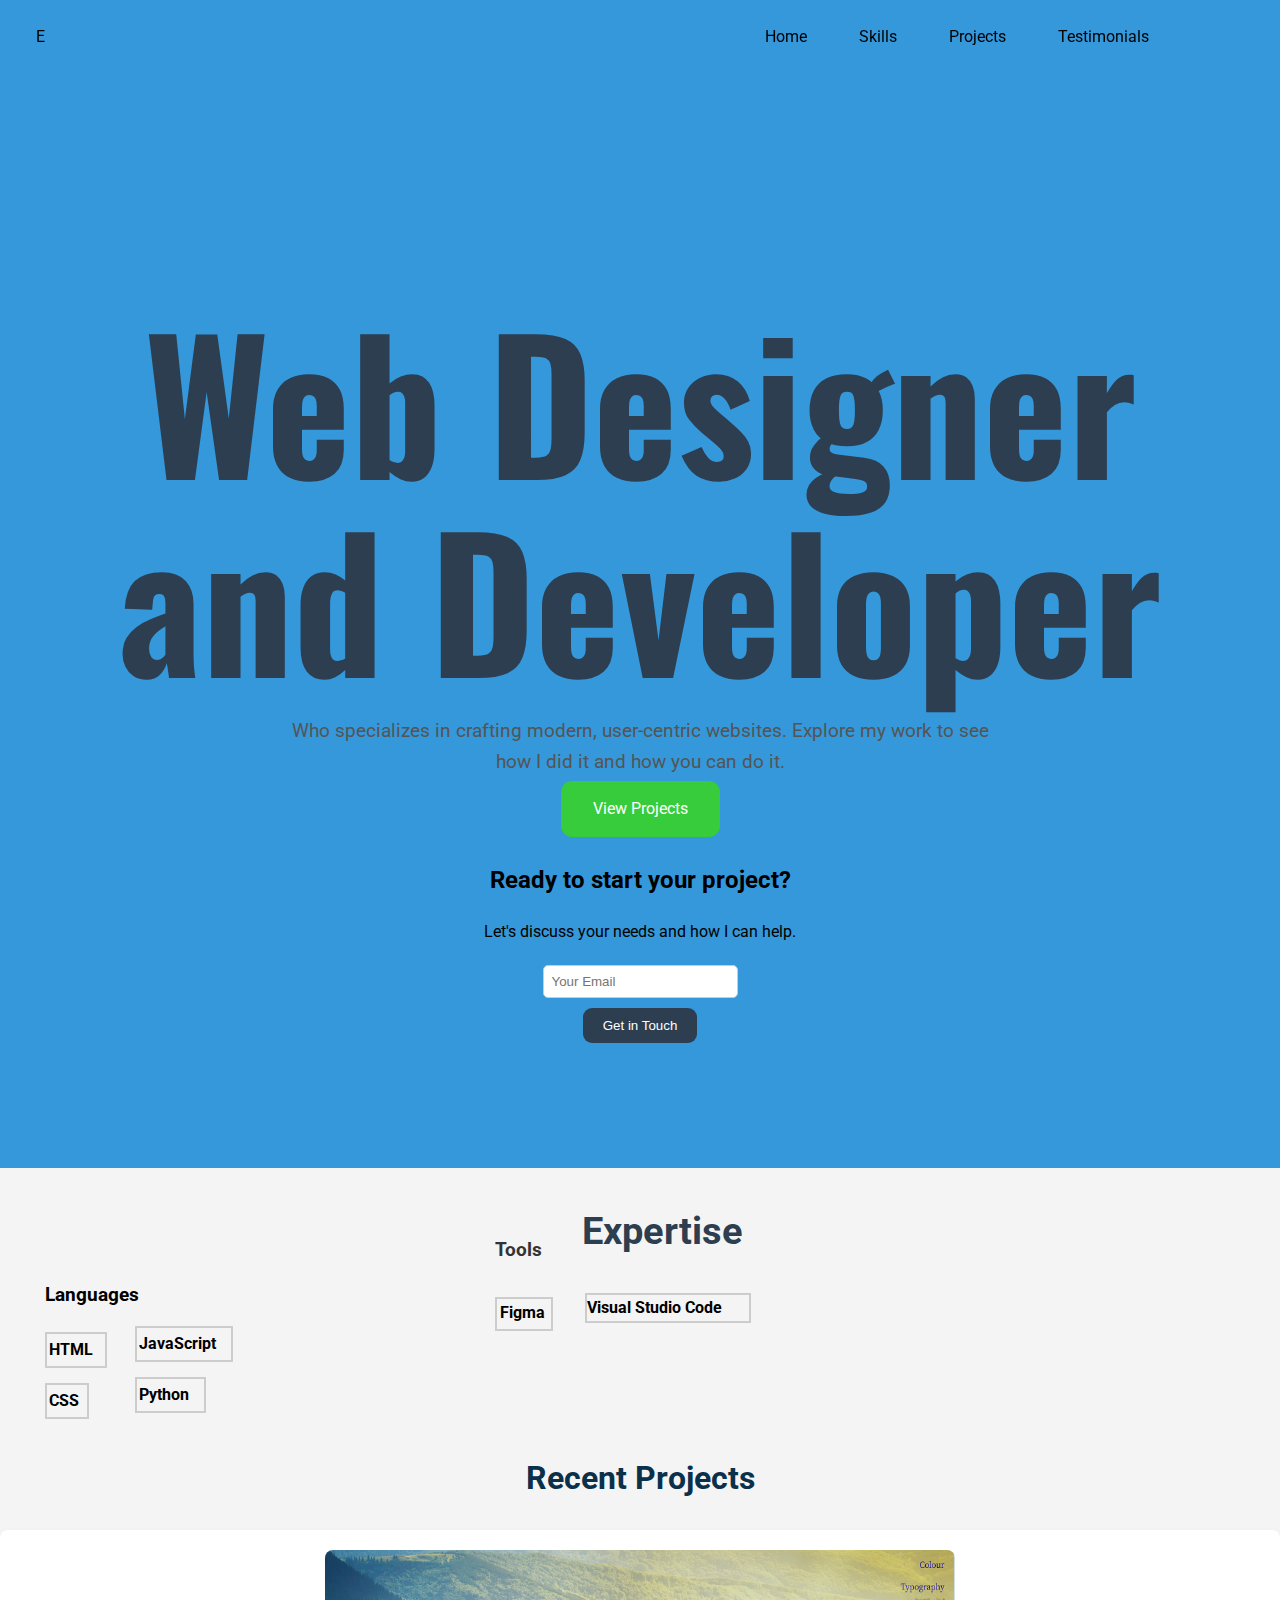
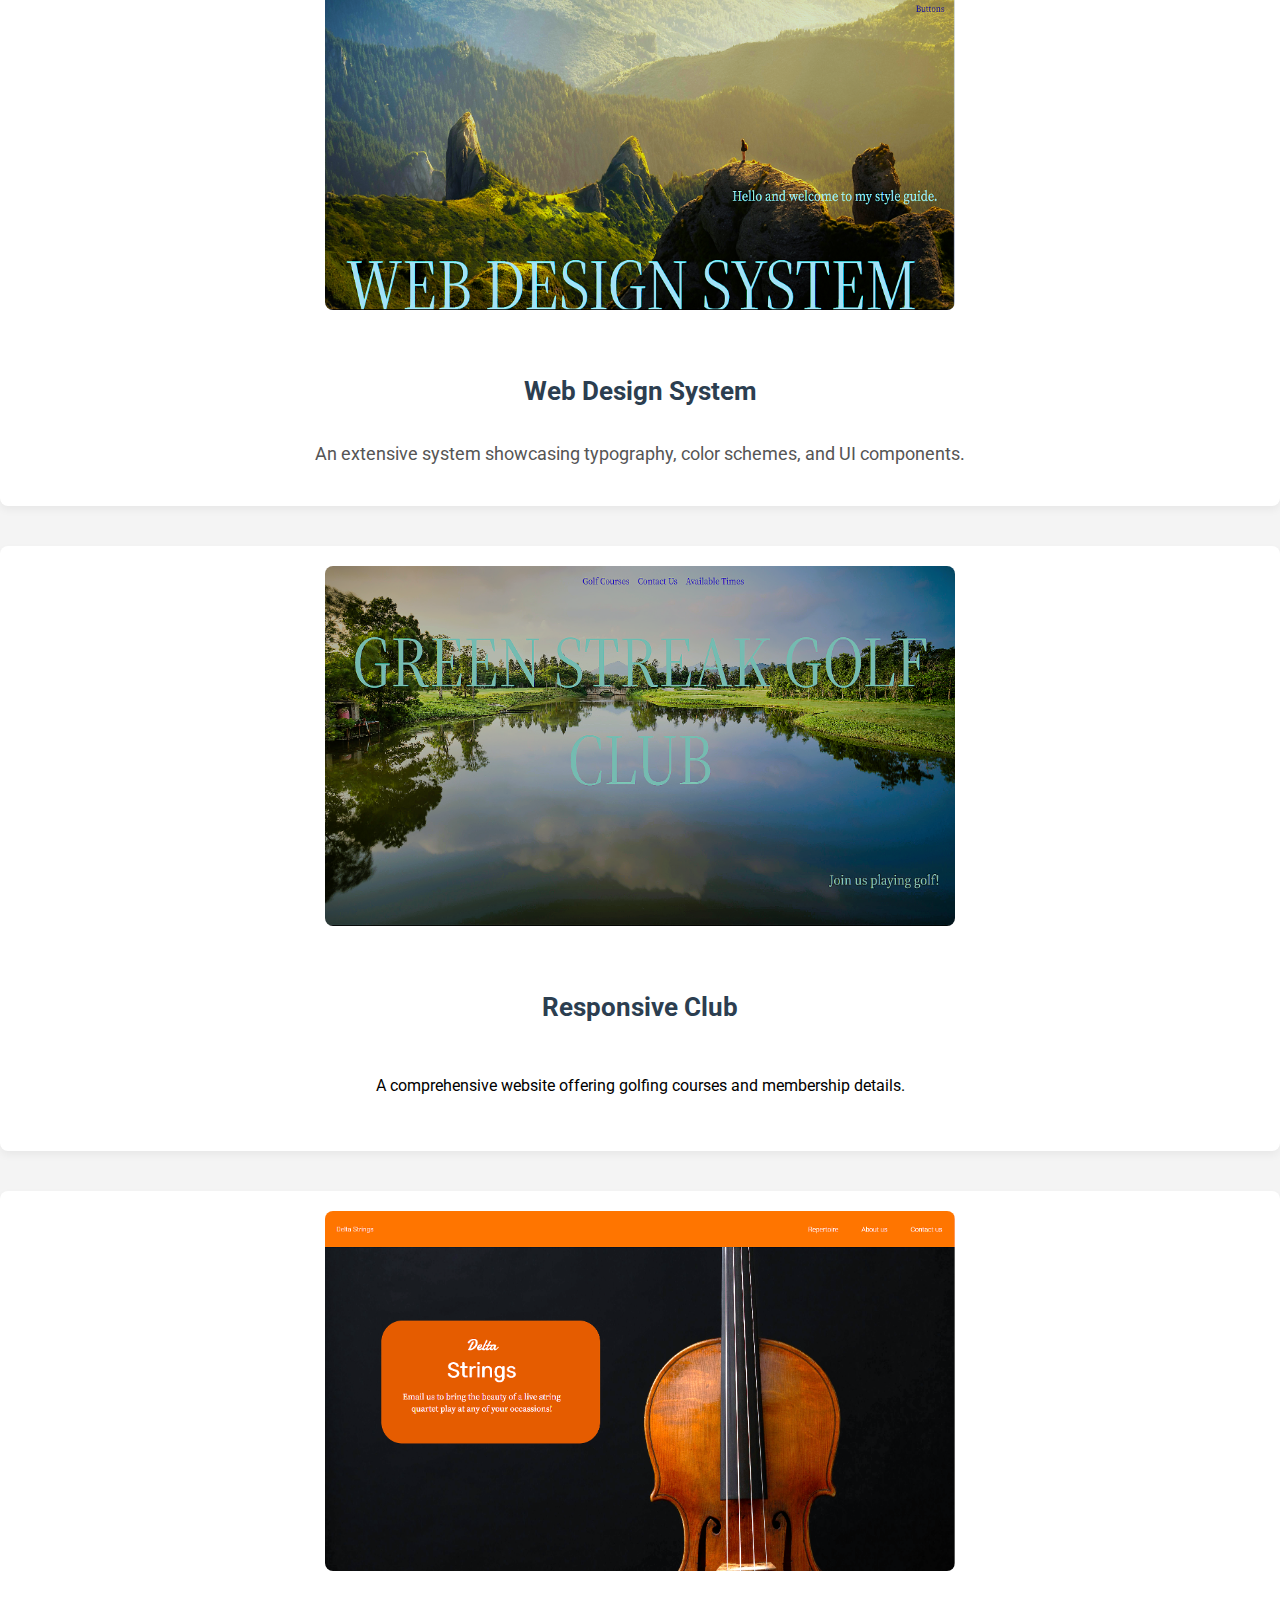
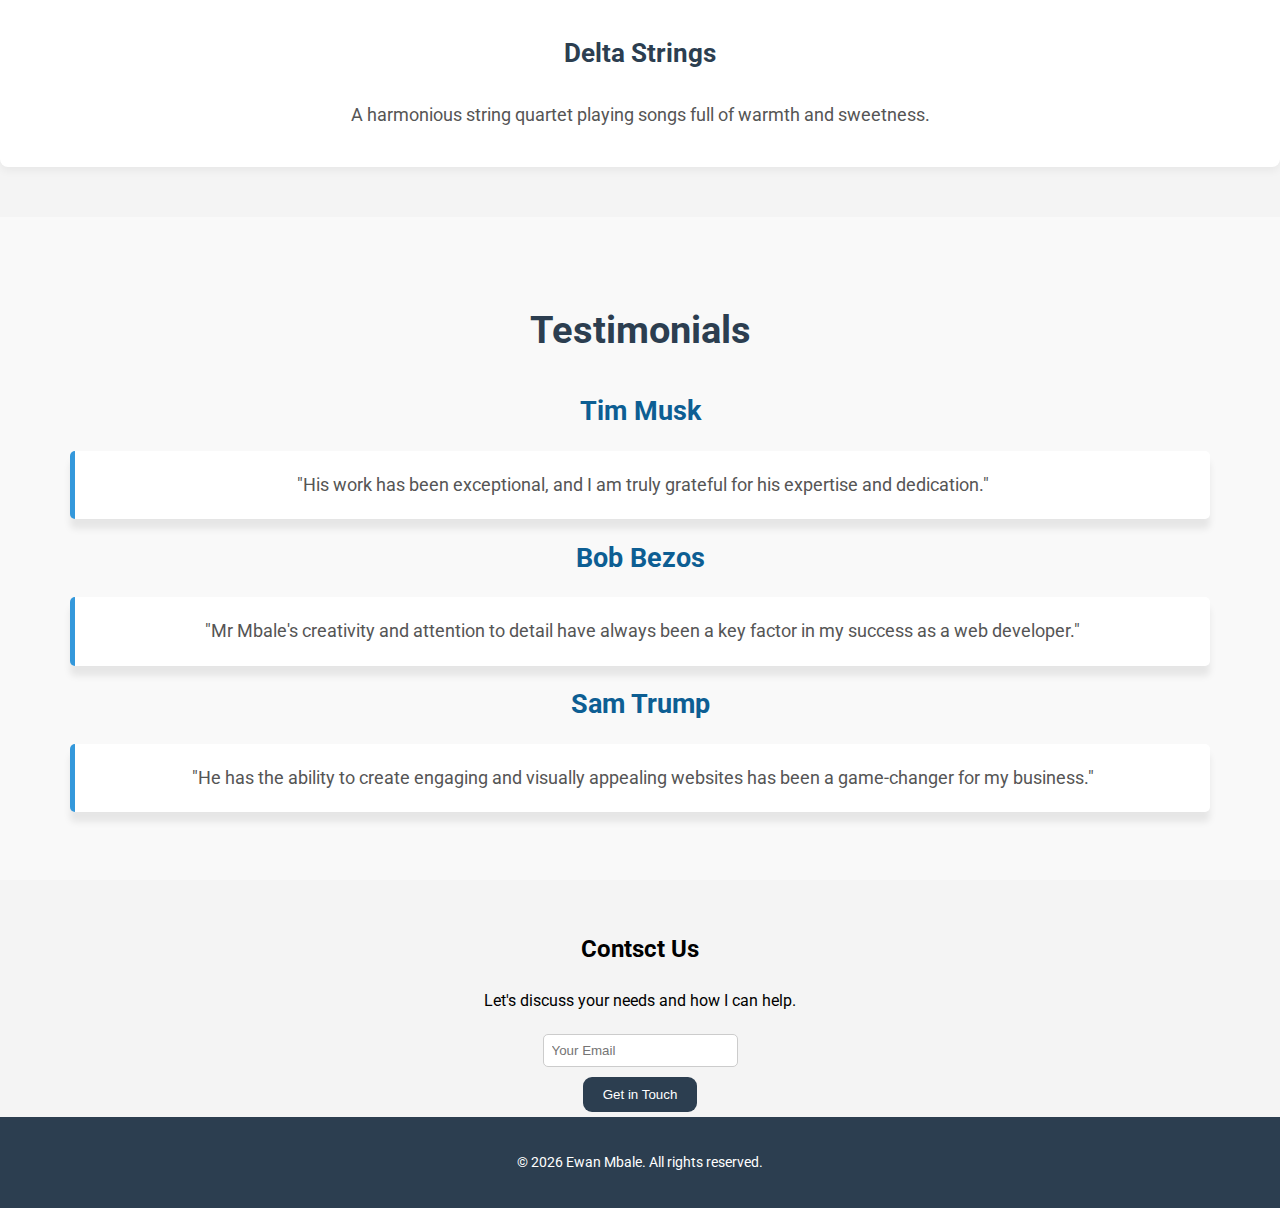
==== commit 58958a9a: "Refactor button styles and adjust skills section margin; streamline footer scripts" ====
--- a/index.html
+++ b/index.html
@@ -116,8 +116,6 @@
          </blockquote>
         </div>
       </div>
-      <button id="prevTestimonial">Previous</button>
-      <button id="nextTestimonial">Next</button>
      </section>
     
     <section id="cta" style="text-align: center;" class="cta">
@@ -134,47 +132,6 @@
   <footer class="footer">
     <p>&copy; <span id="year"></span> Ewan Mbale. All rights reserved.</p>
   </footer>
-  <script>
-    // Get the current year and update the footer year
-    const currentYear = new Date().getFullYear();
-    document.getElementById("year").textContent = currentYear;
-    // Smooth scrolling for navigation links
-    document.querySelectorAll('a[href^="#"]').forEach(anchor => {
-      anchor.addEventListener("click", function (e) {
-        e.preventDefault();
-        document.querySelector(this.getAttribute("href")).scrollIntoView({
-          behavior: "smooth"
-        });
-      });
-    });
-  
-    // Toggle navigation menu
-    const navLinks = document.querySelector(".navbar-links");
-    // Contact form validation
-    const contactForm = document.getElementById("contactForm");
-    contactForm.addEventListener("submit", function (event) {
-      event.preventDefault(); // Prevent the form from submitting
-  
-      const emailInput = document.getElementById("email");
-      const emailValue = emailInput.value.trim();
-  
-      if (!isValidEmail(emailValue)) {
-        alert("Please enter a valid email address.");
-        return;
-      }
-  
-      alert("Thank you for your message!");
-      contactForm.reset();
-    });
-  
-    function isValidEmail(email) {
-      const emailRegex = /^[^\s@]+@[^\s@]+\.[^\s@]+$/;
-      return emailRegex.test(email);
-    }
-  </script>
   <script src="main.js" defer></script>
-  
-  <script src="main.js" defer></script>
-</body>
-
+  </body>
 </html>
--- a/Resources/Css/style.css
+++ b/Resources/Css/style.css
@@ -82,10 +82,10 @@
         font-size: 16px;
         margin: 4px 2px;
         cursor: pointer;
-        border-top-right-radius: 2.5vh;
-        border-top-left-radius: 2.5vh;
-        border-bottom-right-radius: 2.5vh;
-        border-bottom-left-radius: 2.5vh;
+        border-top-right-radius: 1.25vh;
+        border-top-left-radius: 1.25vh;
+        border-bottom-right-radius: 1.25vh;
+        border-bottom-left-radius: 1.25vh;
       }
 
       .cta-button {
@@ -141,6 +141,9 @@
       }
 
       /* Skills Section Styles */
+      #skills {
+        margin-left: 5vh;
+      }
       #skills .section-1-skill-1,
       #skills .section-1-skill-2,
       #skills .section-1-skill-3,
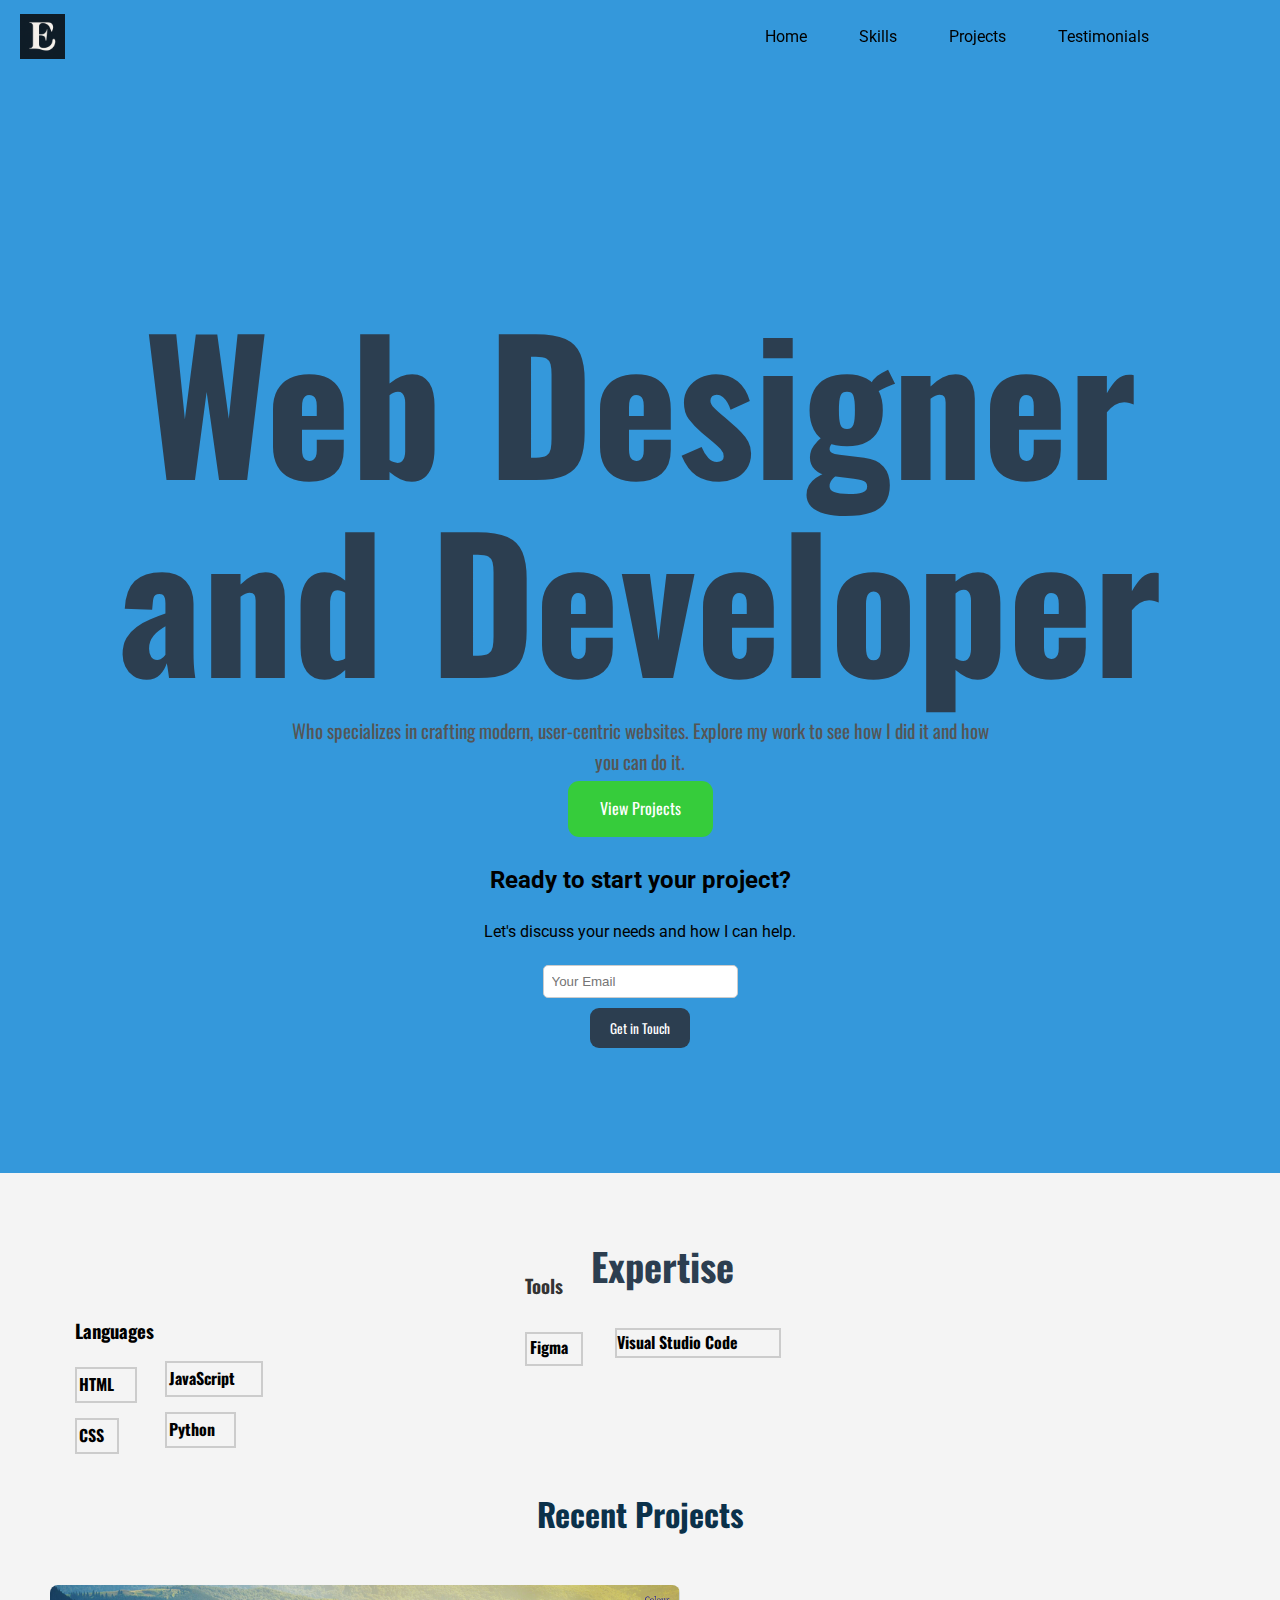
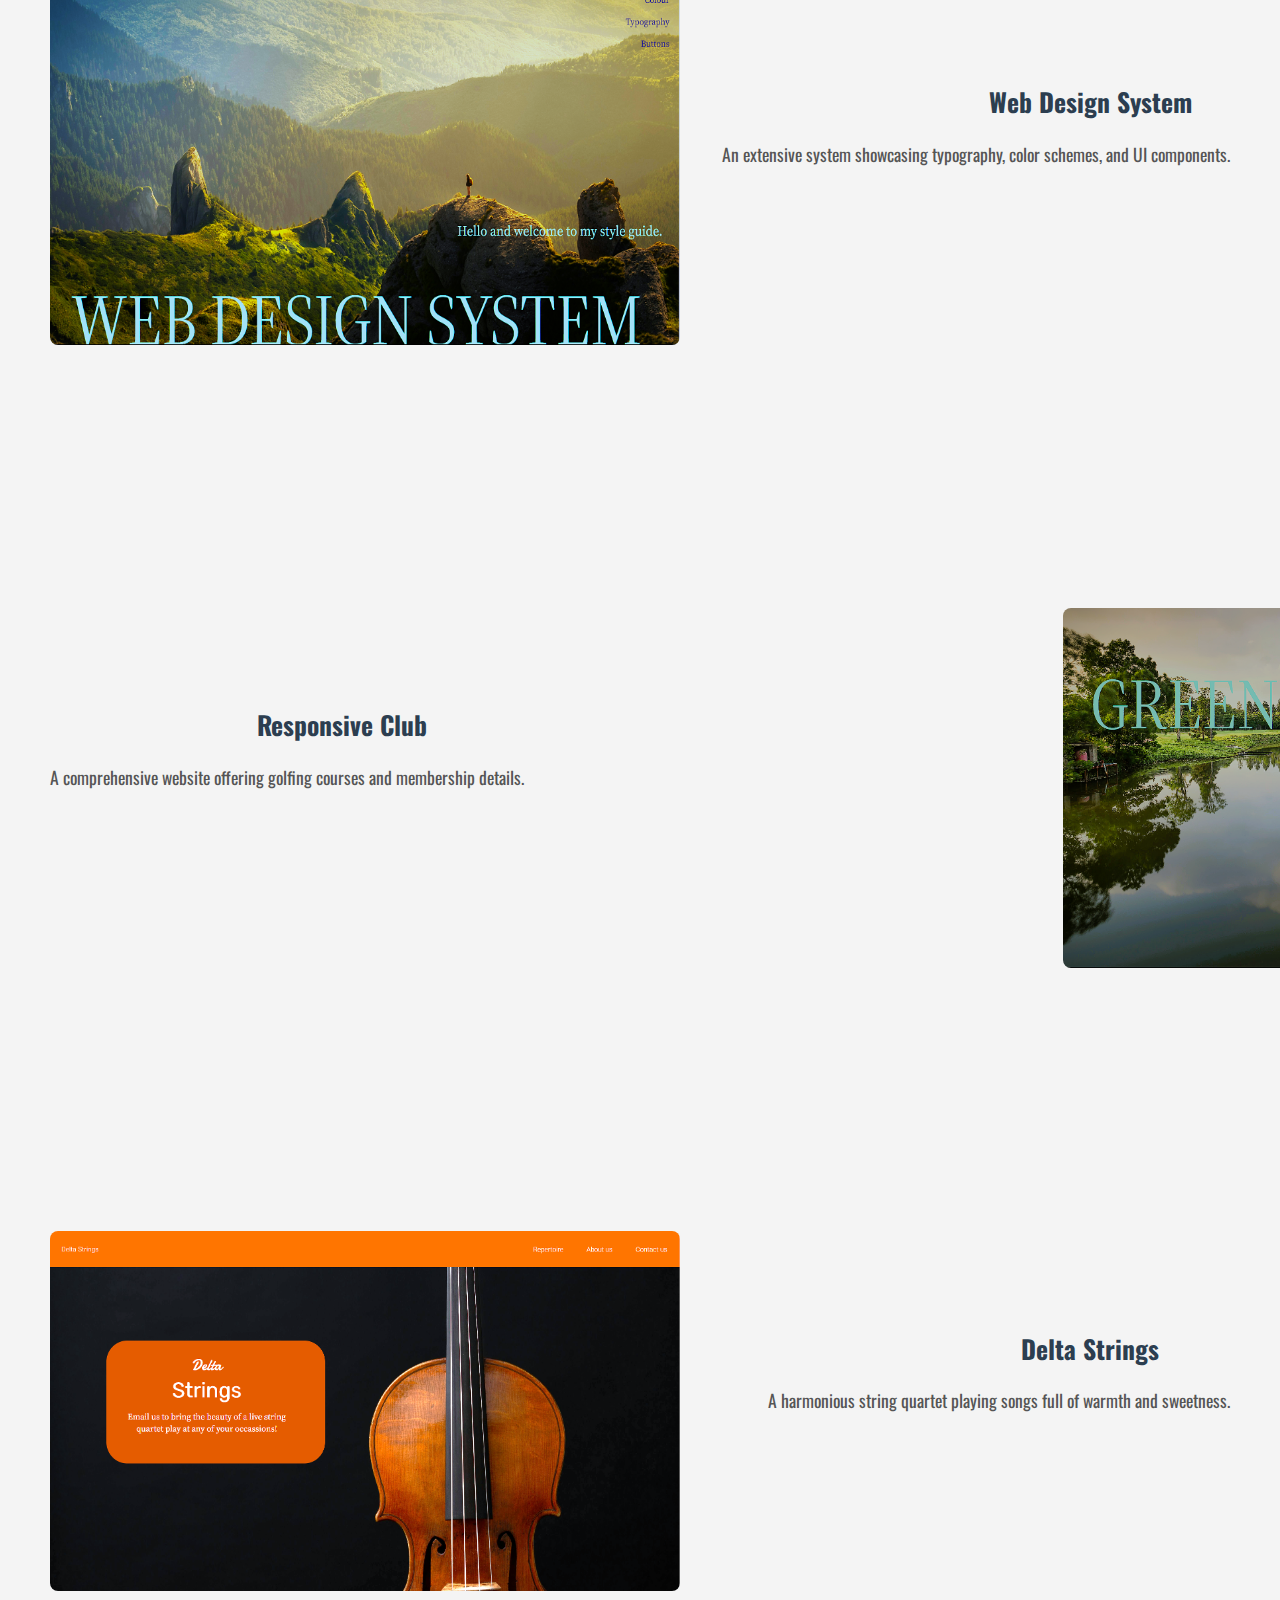
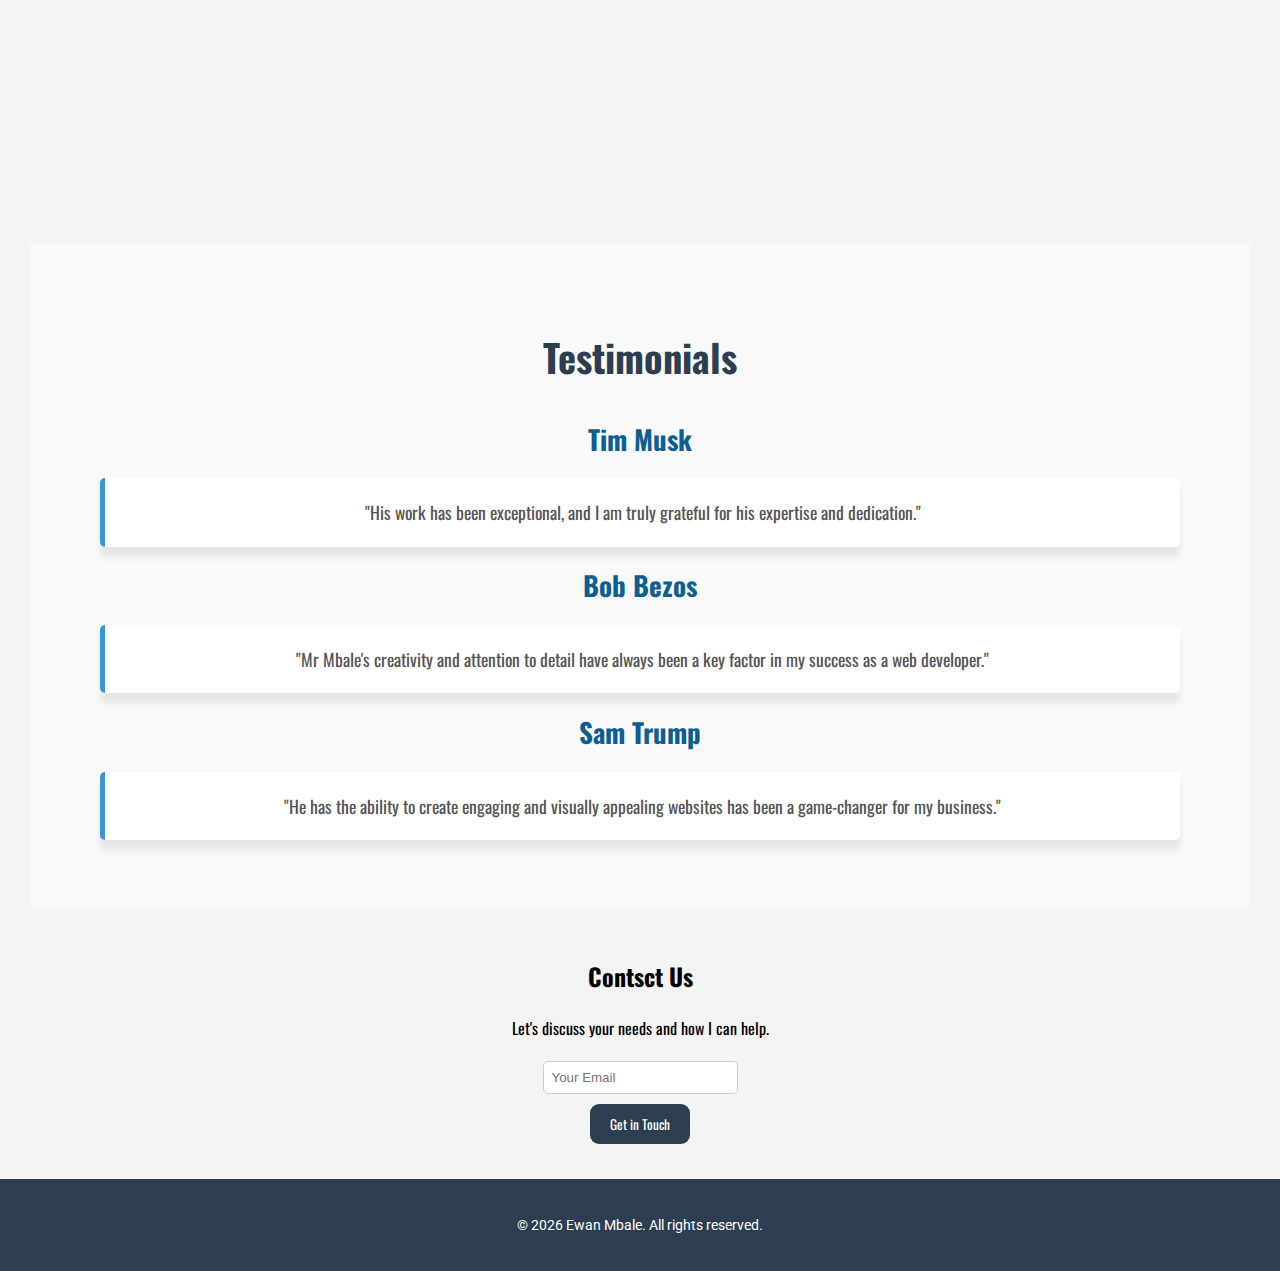
==== commit f228262c: "Update navbar branding to use image; enhance email validation feedback in contact form" ====
--- a/index.html
+++ b/index.html
@@ -17,7 +17,7 @@
 
 <body>
   <nav class="navbar">
-    <a href="#" class="navbar-brand">E</a>
+    <img class="navbar-brand" src="./Resources/Images/E.png"/>
     <div class="navbar-links">
       <a href="#home" class="nav-link" data-page="home">Home</a>
       <a href="#skills" class="nav-link" data-page="skills">Skills</a>
@@ -75,7 +75,7 @@
           <img class="img-2" src="./Resources/Images/Image-2.png" alt="Responsive Club Project Preview" />
         </a>
         <h4 class="project-name-2">Responsive Club</h4>
-        <p class="project-description-2"></p>
+        <p class="project-description-2">
           A comprehensive website offering golfing courses and membership
           details.
         </p>
@@ -129,9 +129,10 @@
       </form>
     </section>
   </main>
+  <script src="main.js" defer></script>
+
   <footer class="footer">
     <p>&copy; <span id="year"></span> Ewan Mbale. All rights reserved.</p>
   </footer>
-  <script src="main.js" defer></script>
   </body>
 </html>
--- a/Resources/Css/style.css
+++ b/Resources/Css/style.css
@@ -38,6 +38,12 @@
         color: #3498db;
       }
 
+      .navbar-brand {
+
+        height: 5vh;
+        width: 5vh;
+      }
+
       .navbar-links {
         display: flex;
         gap: 20px;
@@ -69,6 +75,8 @@
         max-width: 700px;
         margin: 0 auto;
         transition: color 0.3s ease;
+        font-family: "Oswald", sans-serif;
+
       }
 
       .header-button {
@@ -86,6 +94,8 @@
         border-top-left-radius: 1.25vh;
         border-bottom-right-radius: 1.25vh;
         border-bottom-left-radius: 1.25vh;
+        font-family: "Oswald", sans-serif;
+
       }
 
       .cta-button {
@@ -100,7 +110,10 @@
         border-top-left-radius: 1vh;
         border-bottom-right-radius: 1vh;
         border-bottom-left-radius: 1vh;
-      }
+        font-family: "Oswald", sans-serif;
+
+      }
+
       .cta-form {
 
         display: flex;
@@ -108,10 +121,15 @@
         align-items: center;
         justify-content: center;
         margin-top: 20px;
-      }
+        font-family: "Oswald", sans-serif;
+
+      }
+
       #ctaSection {
         padding: 30px;
         text-align: center;
+        font-family: "Oswald", sans-serif;
+
       }
 
       .cta-input {
@@ -121,11 +139,11 @@
         border: 1px solid #ccc;
       }
 
-      .c
-
       /* Main Content Styles */
       main {
         padding: 30px;
+        font-family: "Oswald", sans-serif;
+
       }
 
       section {
@@ -144,6 +162,7 @@
       #skills {
         margin-left: 5vh;
       }
+
       #skills .section-1-skill-1,
       #skills .section-1-skill-2,
       #skills .section-1-skill-3,
@@ -224,51 +243,123 @@
 
       /* Project Styles */
       .project {
-        display: flex;
-        flex-direction: column;
-        align-items: center;
         margin-bottom: 40px;
         padding: 20px;
         border-radius: 8px;
-        box-shadow: 0 4px 8px rgba(0, 0, 0, 0.05);
-        background-color: #fff;
         transition: transform 0.3s ease, box-shadow 0.3s ease;
       }
 
-      .project:hover {
+      .project .img-1:hover {
         transform: translateY(-5px);
         box-shadow: 0 6px 12px rgba(0, 0, 0, 0.1);
       }
 
-      .project img {
+      .project .img-1 {
         width: 70vh;
         height: 40vh;
         border-radius: 8px;
-        margin-bottom: 20px;
+        margin-bottom: 0;
+        margin-right: 20px;
         transition: transform 0.3s ease;
-      }
-
-      .project img:hover {
-        transform: scale(1.05);
-      }
-
-      .project-name,
-      .project-name-2,
+
+      }
+
+      .project .img-1:hover {
+        transform: scale(1.02);
+      }
+
+      .project .img-2:hover {
+        transform: translateY(-5px);
+        box-shadow: 0 6px 12px rgba(0, 0, 0, 0.1);
+      }
+
+      .project .img-2 {
+        width: 70vh;
+        height: 40vh;
+        border-radius: 8px;
+        margin-bottom: 0;
+        margin-right: 20px;
+        margin-left: 112.5vh;
+        transition: transform 0.3s ease;
+
+      }
+
+      .project .img-2:hover {
+        transform: scale(1.02);
+      }
+
+      .project .img-3:hover {
+        transform: translateY(-5px);
+        box-shadow: 0 6px 12px rgba(0, 0, 0, 0.1);
+      }
+
+      .project .img-3 {
+        width: 70vh;
+        height: 40vh;
+        border-radius: 8px;
+        margin-bottom: 0;
+        margin-right: 20px;
+        transition: transform 0.3s ease;
+
+      }
+
+      .project .img-3:hover {
+        transform: scale(1.02);
+      }
+
+      .project-name {
+        font-size: 1.6em;
+        color: #2c3e50;
+        margin-top: -30vh;
+        margin-bottom: 10px;
+        margin-left: 100vh;
+        text-align: center;
+        transition: color 0.3s ease;
+      }
+
+      .project-name-2 {
+        font-size: 1.6em;
+        color: #2c3e50;
+        margin-top: -30vh;
+        margin-bottom: 10px;
+        margin-left: 23vh;
+
+        transition: color 0.3s ease;
+      }
+
       .project-name-3 {
         font-size: 1.6em;
         color: #2c3e50;
+        margin-top: -30vh;
         margin-bottom: 10px;
-        text-align: center;
-        transition: color 0.3s ease;
-      }
-
-      .project-description,
-      .project-description-2,
+        margin-left: 100vh;
+
+        text-align: center;
+        transition: color 0.3s ease;
+      }
+
+      .project-description {
+        font-size: 1.1em;
+        color: #555;
+        text-align: right;
+        transition: color 0.3s ease;
+        margin-bottom: 40vh;
+      }
+
+      .project-description-2 {
+        font-size: 1.1em;
+        color: #555;
+        text-align: left;
+        transition: color 0.3s ease;
+        margin-bottom: 40vh;
+      }
+
       .project-description-3 {
         font-size: 1.1em;
         color: #555;
-        text-align: center;
-        transition: color 0.3s ease;
+        text-align: right;
+        transition: color 0.3s ease;
+        margin-bottom: 40vh;
       }
 
       /* Testimonials Styles */
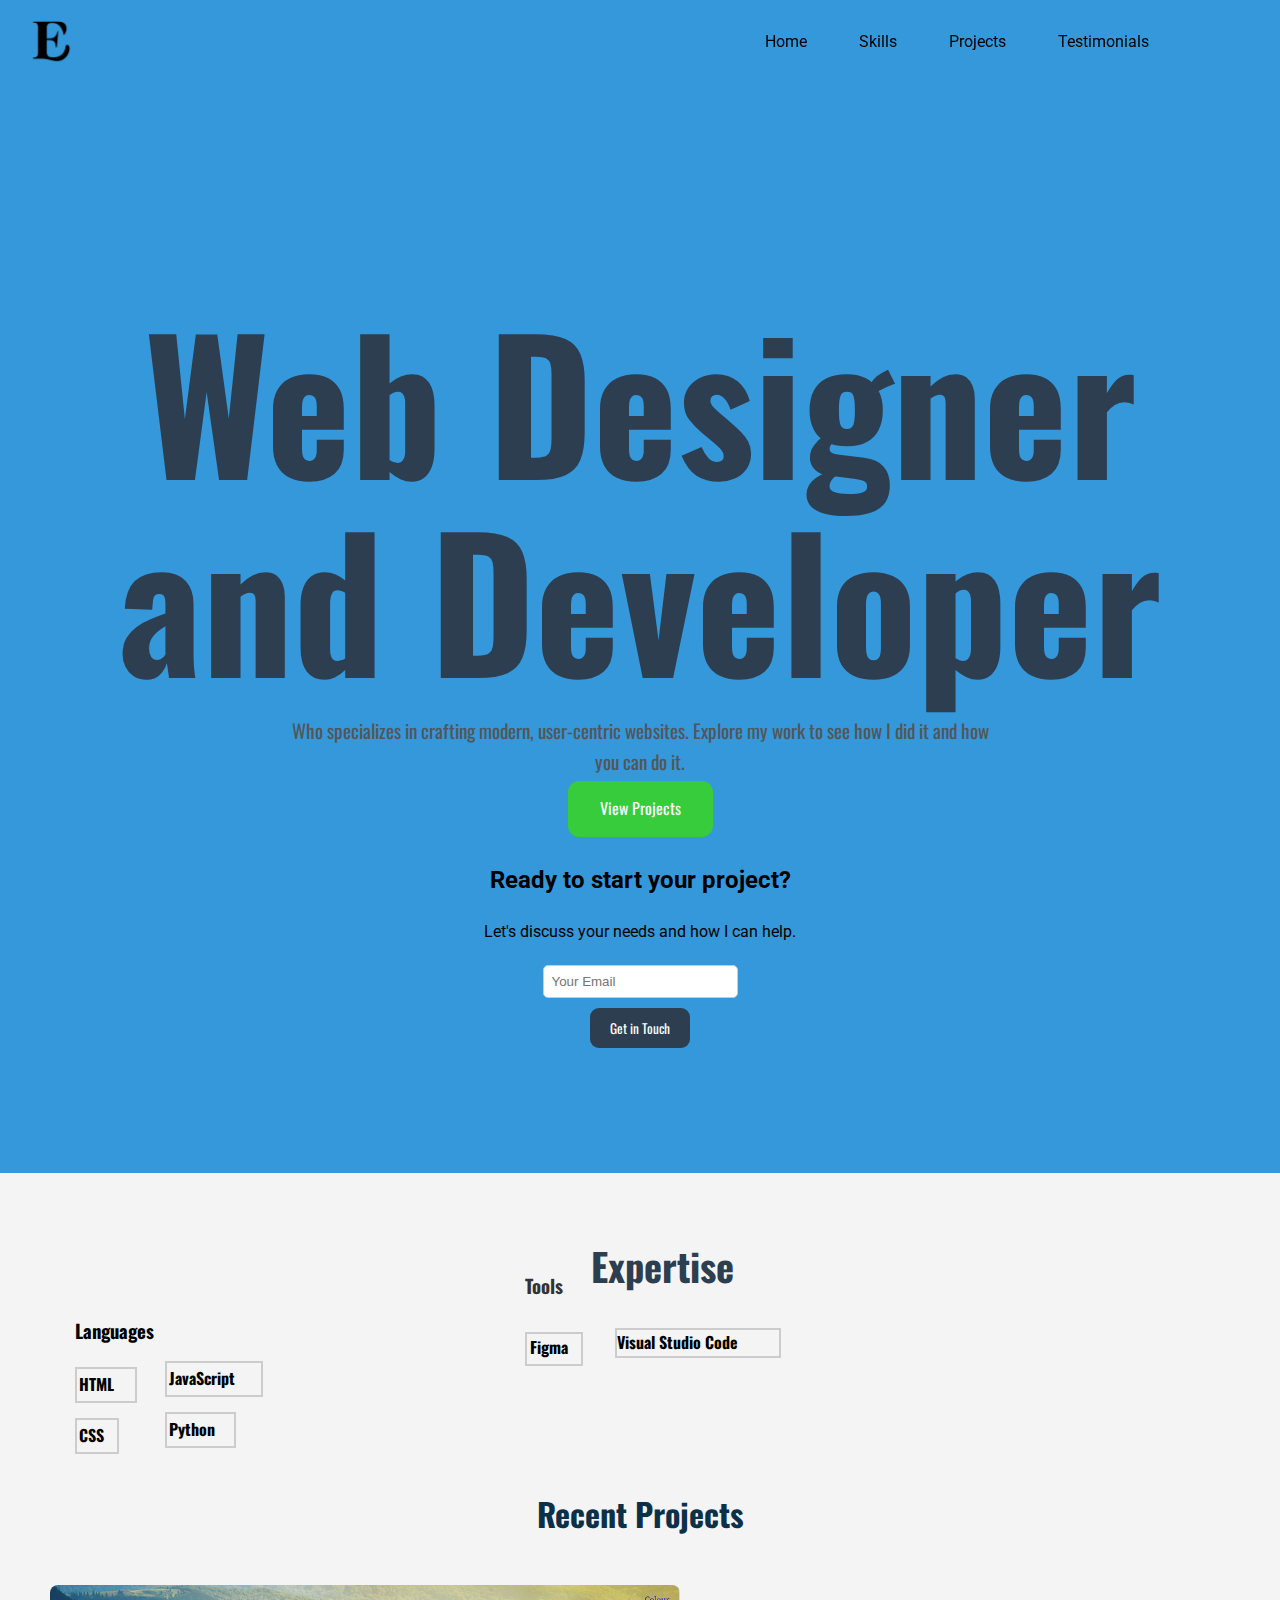
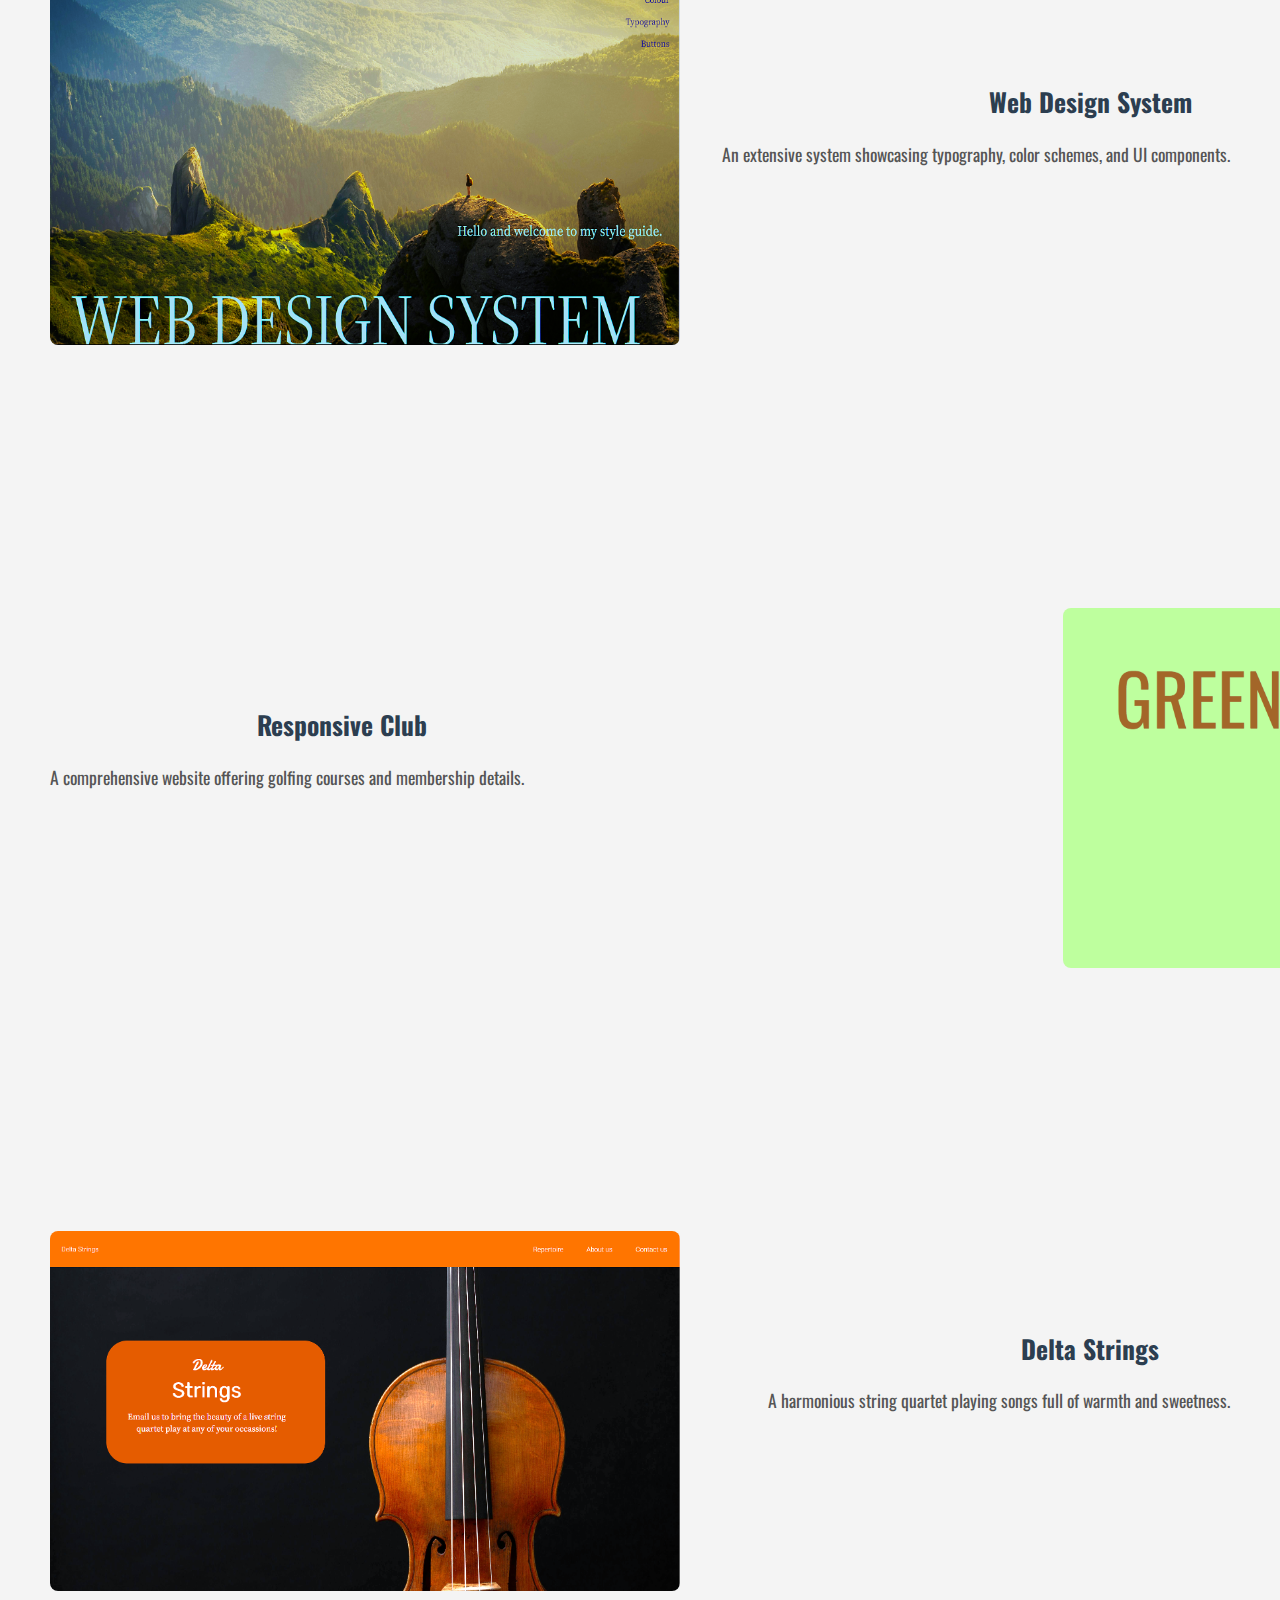
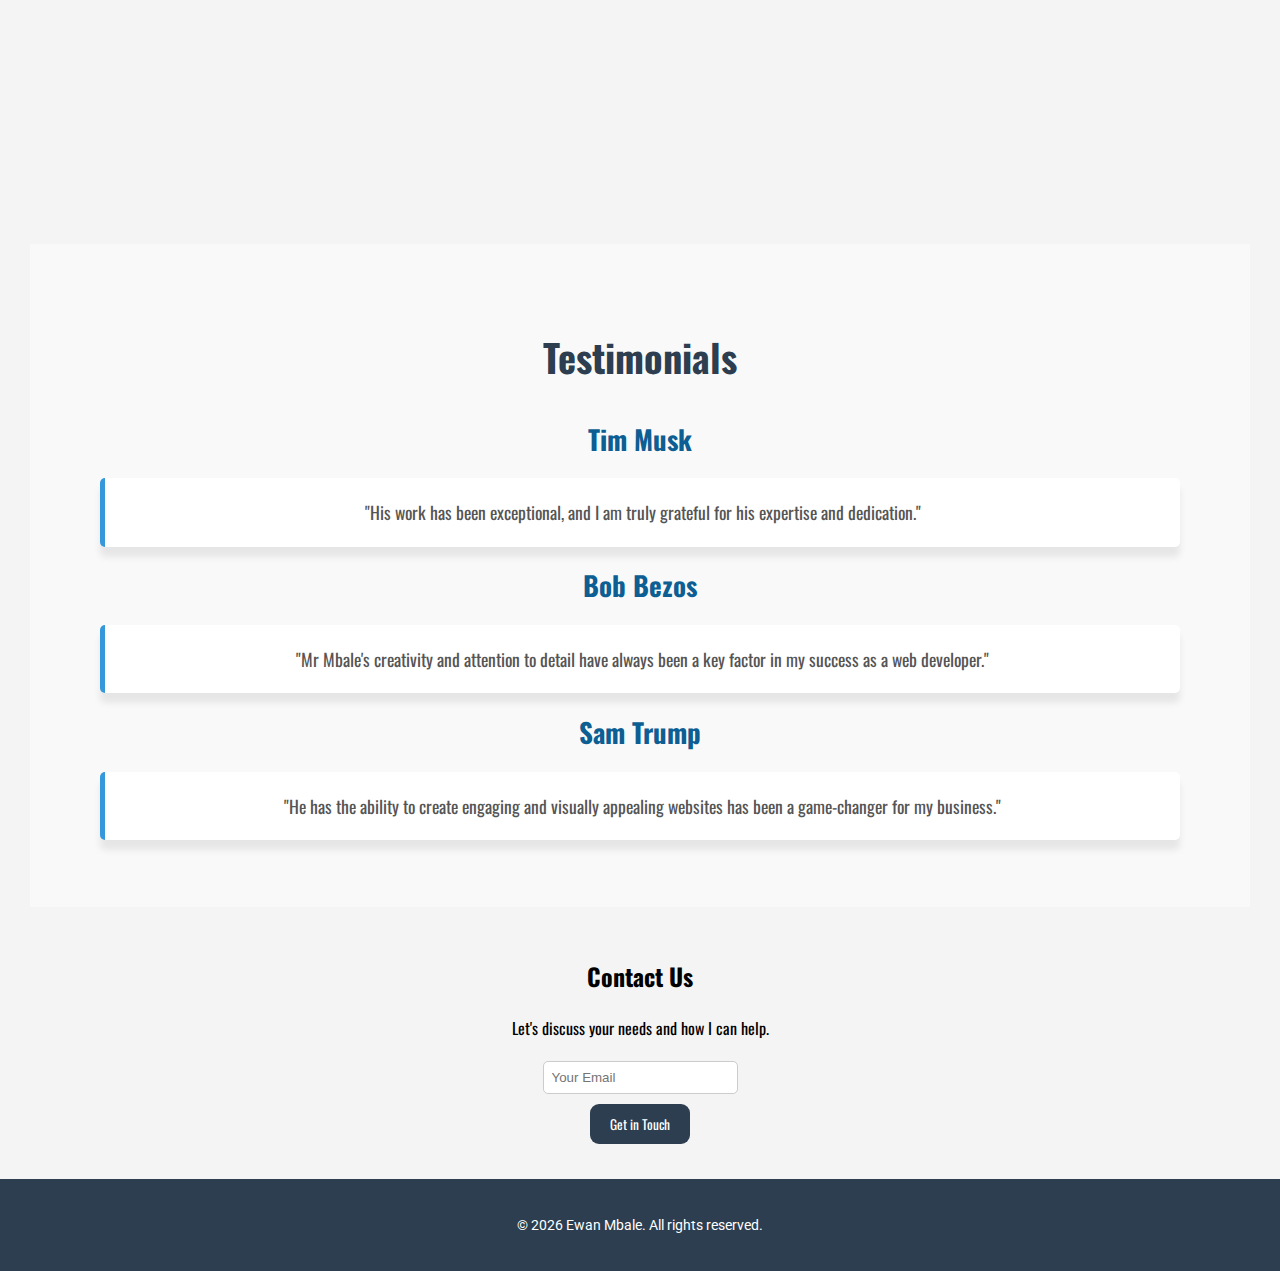
==== commit 6670a610: "Update navbar brand size; remove unused SVG files; enhance JavaScript code formatting and styling" ====
--- a/index.html
+++ b/index.html
@@ -1,138 +1,189 @@
 <!DOCTYPE html>
 <html lang="en">
+  <head>
+    <meta charset="UTF-8" />
+    <meta name="viewport" content="width=device-width, initial-scale=1.0" />
+    <meta
+      name="description"
+      content="Professional Portfolio of Ewan Mbale - freelance web designer and developer."
+    />
+    <link rel="stylesheet" href="./Resources/Css/style.css" />
+    <link rel="preconnect" href="https://fonts.googleapis.com" />
+    <link rel="preconnect" href="https://fonts.gstatic.com" crossorigin />
+    <link
+      href="https://fonts.googleapis.com/css2?family=Oswald:wght@200..700&family=Roboto:wght@400;500&display=swap"
+      rel="stylesheet"
+    />
+    <title>Ewan Mbale - Web Design Portfolio</title>
+  </head>
 
-<head>
-  <meta charset="UTF-8" />
-  <meta name="viewport" content="width=device-width, initial-scale=1.0" />
-  <meta name="description"
-    content="Professional Portfolio of Ewan Mbale - freelance web designer and developer." />
-  <link rel="stylesheet" href="./Resources/Css/style.css" />
-  <link rel="preconnect" href="https://fonts.googleapis.com" />
-  <link rel="preconnect" href="https://fonts.gstatic.com" crossorigin />
-  <link
-    href="https://fonts.googleapis.com/css2?family=Oswald:wght@200..700&family=Roboto:wght@400;500&display=swap"
-    rel="stylesheet" />
-  <title>Ewan Mbale - Web Design Portfolio</title>
-</head>
+  <body>
+    <nav class="navbar">
+      <img class="navbar-brand" src="./Resources/Images/E.png" />
+      <div class="navbar-links">
+        <a href="#home" class="nav-link" data-page="home">Home</a>
+        <a href="#skills" class="nav-link" data-page="skills">Skills</a>
+        <a href="#projects" class="nav-link" data-page="projects">Projects</a>
+        <a href="#testimonials" class="nav-link" data-page="testimonials"
+          >Testimonials</a
+        >
+      </div>
+    </nav>
+    <header id="home" class="header">
+      <h1 class="header-title">Web Designer and Developer</h1>
+      <p class="header-paragraph">
+        Who specializes in crafting modern, user-centric websites. Explore my
+        work to see how I did it and how you can do it.
+      </p>
+      <a
+        target="_blank"
+        rel="noopener noreferrer"
+        href="projects.html"
+        class="header-button"
+        >View Projects</a
+      >
+      <section id="cta" style="text-align: center" class="cta">
+        <h2 class="cta-header">Ready to start your project?</h2>
+        <p class="cta-text">Let's discuss your needs and how I can help.</p>
+        <form
+          id="contactForm"
+          class="cta-form"
+          style="display: flex; flex-direction: column; align-items: center"
+        >
+          <input
+            type="email"
+            id="email"
+            placeholder="Your Email"
+            class="cta-input"
+            style="
+              margin-bottom: 10px;
+              padding: 8px;
+              border-radius: 5px;
+              border: 1px solid #ccc;
+            "
+          />
+          <button type="submit" class="cta-button">Get in Touch</button>
+        </form>
+      </section>
+    </header>
+    <main>
+      <section id="skills">
+        <h2 class="section-1-header">Expertise</h2>
+        <h3>Languages</h3>
+        <h4 class="section-1-skill-1">HTML</h4>
+        <h4 class="section-1-skill-2">JavaScript</h4>
+        <h4 class="section-1-skill-3">CSS</h4>
+        <h4 class="section-1-skill-4">Python</h4>
+        <h3 class="section-1-tools-header">Tools</h3>
+        <h4 class="section-1-tool-1">Figma</h4>
+        <h4 class="section-1-tool-2">Visual Studio Code</h4>
+        <h3 class="section-1-experience-header">Experience</h3>
+        <h1 class="section-1-time">3+</h1>
+      </section>
 
-<body>
-  <nav class="navbar">
-    <img class="navbar-brand" src="./Resources/Images/E.png"/>
-    <div class="navbar-links">
-      <a href="#home" class="nav-link" data-page="home">Home</a>
-      <a href="#skills" class="nav-link" data-page="skills">Skills</a>
-      <a href="#projects" class="nav-link" data-page="projects">Projects</a>
-      <a href="#testimonials" class="nav-link" data-page="testimonials">Testimonials</a>
-    </div>
-  </nav>
-  <header id="home" class="header">
-    <h1 class="header-title">Web Designer and Developer</h1>
-    <p class="header-paragraph">
-      Who specializes in crafting modern, user-centric websites. Explore my
-      work to see how I did it and how you can do it.
-    </p>
-    <a target="_blank" rel="noopener noreferrer" href="projects.html" class="header-button">View Projects</a>
-    <section id="cta" style="text-align: center;" class="cta">
-      <h2 class="cta-header">Ready to start your project?</h2>
-      <p class="cta-text">Let's discuss your needs and how I can help.</p>
-      <form id="contactForm" class="cta-form"
-        style="display: flex; flex-direction: column; align-items: center;">
-        <input type="email" id="email" placeholder="Your Email" class="cta-input"
-          style="margin-bottom: 10px; padding: 8px; border-radius: 5px; border: 1px solid #ccc;">
-        <button type="submit" class="cta-button">Get in Touch</button>
-      </form>
-    </section>
-  </header>
-  <main>
-    <section id="skills">
-      <h2 class="section-1-header">Expertise</h2>
-      <h3>Languages</h3>
-      <h4 class="section-1-skill-1">HTML</h4>
-      <h4 class="section-1-skill-2">JavaScript</h4>
-      <h4 class="section-1-skill-3">CSS</h4>
-      <h4 class="section-1-skill-4">Python</h4>
-      <h3 class="section-1-tools-header">Tools</h3>
-      <h4 class="section-1-tool-1">Figma</h4>
-      <h4 class="section-1-tool-2">Visual Studio Code</h4>
-      <h3 class="section-1-experience-header">Experience</h3>
-      <h1 class="section-1-time">3+</h1>
-    </section>
+      <section id="projects">
+        <h3 class="section-2-project-header">Recent Projects</h3>
+        <div class="project">
+          <a
+            href="https://theatlascorrelation.github.io/Style-Guide/"
+            target="_blank"
+          >
+            <img
+              class="img-1"
+              src="./Resources/Images/Image-1.png"
+              alt="Design System Project Preview"
+            />
+          </a>
+          <h4 class="project-name">Web Design System</h4>
+          <p class="project-description">
+            An extensive system showcasing typography, color schemes, and UI
+            components.
+          </p>
+        </div>
+        <div class="project">
+          <a
+            href="https://theatlascorrelation.github.io/Responsive-club/"
+            target="_blank"
+          >
+            <img
+              class="img-2"
+              src="./Resources/Images/Image-2.png"
+              alt="Responsive Club Project Preview"
+            />
+          </a>
+          <h4 class="project-name-2">Responsive Club</h4>
+          <p class="project-description-2">
+            A comprehensive website offering golfing courses and membership
+            details.
+          </p>
+        </div>
+        <div class="project">
+          <a
+            href="https://theatlascorrelation.github.io/Delta-Strings/"
+            target="_blank"
+          >
+            <img
+              class="img-3"
+              src="./Resources/Images/Image-3.png"
+              alt="Interactive Game Preview"
+            />
+          </a>
+          <h4 class="project-name-3">Delta Strings</h4>
+          <p class="project-description-3">
+            A harmonious string quartet playing songs full of warmth and
+            sweetness.
+          </p>
+        </div>
+      </section>
+      <section id="testimonials" class="testimonials">
+        <h2 class="testimonials-header">Testimonials</h2>
+        <div class="testimonial-container">
+          <div class="testimonial">
+            <cite class="cite-1">Tim Musk</cite>
+            <blockquote>
+              "His work has been exceptional, and I am truly grateful for his
+              expertise and dedication."
+            </blockquote>
+          </div>
+          <div class="testimonial">
+            <cite class="cite-2">Bob Bezos</cite>
+            <blockquote>
+              "Mr Mbale's creativity and attention to detail have always been a
+              key factor in my success as a web developer."
+            </blockquote>
+          </div>
+          <div class="testimonial">
+            <cite class="cite-3">Sam Trump</cite>
+            <blockquote>
+              "He has the ability to create engaging and visually appealing
+              websites has been a game-changer for my business."
+            </blockquote>
+          </div>
+        </div>
+      </section>
 
-    <section id="projects">
-      <h3 class="section-2-project-header">Recent Projects</h3>
-      <div class="project">
-        <a href="https://theatlascorrelation.github.io/Style-Guide/" target="_blank">
-          <img class="img-1" src="./Resources/Images/Image-1.png" alt="Design System Project Preview" />
-        </a>
-        <h4 class="project-name">Web Design System</h4>
-        <p class="project-description">
-          An extensive system showcasing typography, color schemes, and UI
-          components.
-        </p>
-      </div>
-      <div class="project">
-        <a href="https://theatlascorrelation.github.io/Responsive-club/" target="_blank">
-          <img class="img-2" src="./Resources/Images/Image-2.png" alt="Responsive Club Project Preview" />
-        </a>
-        <h4 class="project-name-2">Responsive Club</h4>
-        <p class="project-description-2">
-          A comprehensive website offering golfing courses and membership
-          details.
-        </p>
-      </div>
-      <div class="project">
-        <a href="https://theatlascorrelation.github.io/Delta-Strings/" target="_blank">
-          <img class="img-3" src="./Resources/Images/Image-3.png" alt="Interactive Game Preview" />
-        </a>
-        <h4 class="project-name-3">Delta Strings</h4>
-        <p class="project-description-3">
-          A harmonious string quartet playing songs full of warmth and
-          sweetness.
-        </p>
-      </div>
-    </section>
-    <section id="testimonials" class="testimonials">
-      <h2 class="testimonials-header">Testimonials</h2>
-      <div class="testimonial-container">
-        <div class="testimonial">
-         <cite class="cite-1">Tim Musk</cite>
-         <blockquote>
-          "His work has been exceptional, and I am truly grateful for his
-          expertise and dedication."
-         </blockquote>
-        </div>
-        <div class="testimonial">
-         <cite class="cite-2">Bob Bezos</cite>
-         <blockquote>
-          "Mr Mbale's creativity and attention to detail have always been a
-          key factor in my success as a web developer."
-         </blockquote>
-        </div>
-        <div class="testimonial">
-         <cite class="cite-3">Sam Trump</cite>
-         <blockquote>
-          "He has the ability to create engaging and visually appealing
-          websites has been a game-changer for my business."
-         </blockquote>
-        </div>
-      </div>
-     </section>
-    
-    <section id="cta" style="text-align: center;" class="cta">
-      <h2 class="cta-header">Contsct Us</h2>
-      <p class="cta-text">Let's discuss your needs and how I can help.</p>
-      <form id="contactForm2" class="cta-form"
-        style="display: flex; flex-direction: column; align-items: center;">
-        <input type="email" id="email2" placeholder="Your Email" class="cta-input">
-        <button type="submit" class="cta-button">Get
-          in Touch</button>
-      </form>
-    </section>
-  </main>
-  <script src="main.js" defer></script>
+      <section id="cta" style="text-align: center" class="cta">
+        <h2 class="cta-header">Contact Us</h2>
+        <p class="cta-text">Let's discuss your needs and how I can help.</p>
+        <form
+          id="contactForm2"
+          class="cta-form"
+          style="display: flex; flex-direction: column; align-items: center"
+        >
+          <input
+            type="email"
+            id="email2"
+            placeholder="Your Email"
+            class="cta-input"
+          />
+          <button type="submit" class="cta-button">Get in Touch</button>
+        </form>
+      </section>
+    </main>
+    <script src="main.js" defer></script>
 
-  <footer class="footer">
-    <p>&copy; <span id="year"></span> Ewan Mbale. All rights reserved.</p>
-  </footer>
+    <footer class="footer">
+      <p>&copy; <span id="year"></span> Ewan Mbale. All rights reserved.</p>
+    </footer>
   </body>
 </html>
--- a/Resources/Css/style.css
+++ b/Resources/Css/style.css
@@ -40,8 +40,8 @@
 
       .navbar-brand {
 
-        height: 5vh;
-        width: 5vh;
+        height: 7vh;
+        width: 7vh;
       }
 
       .navbar-links {
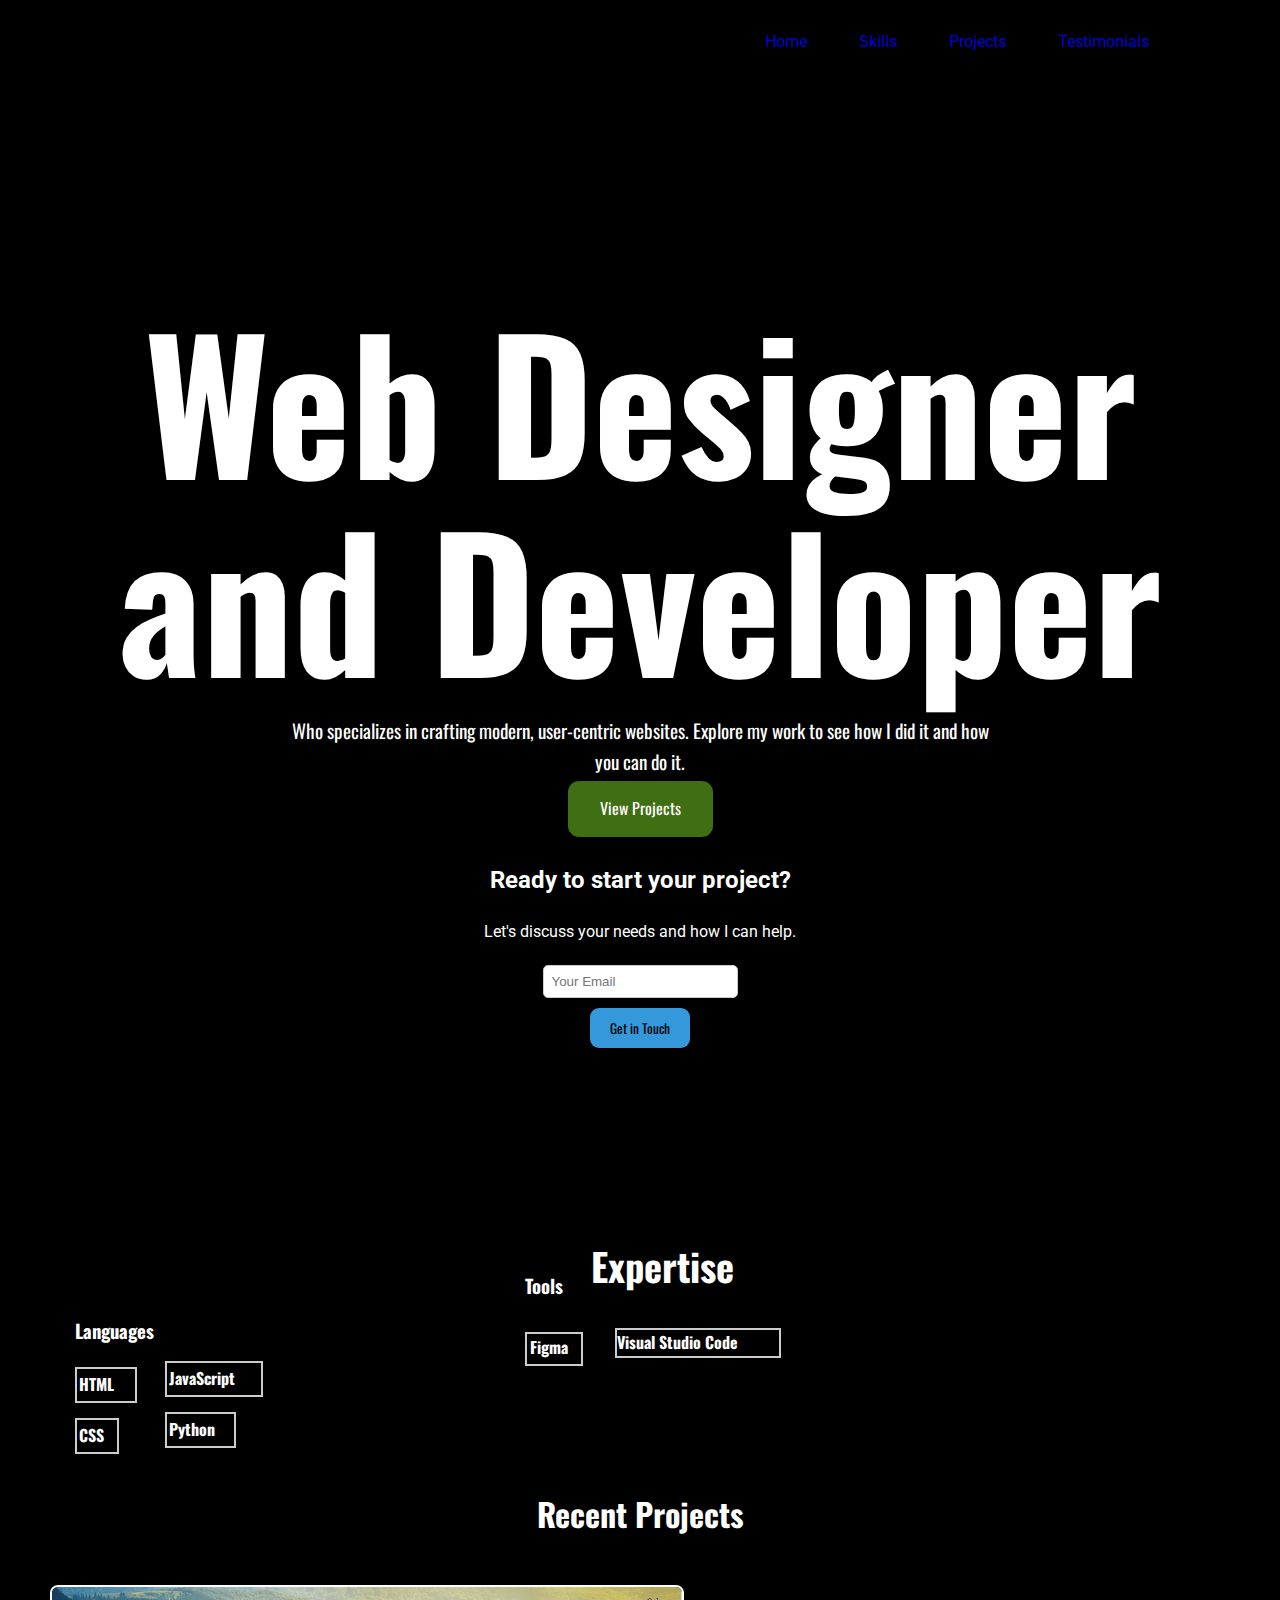
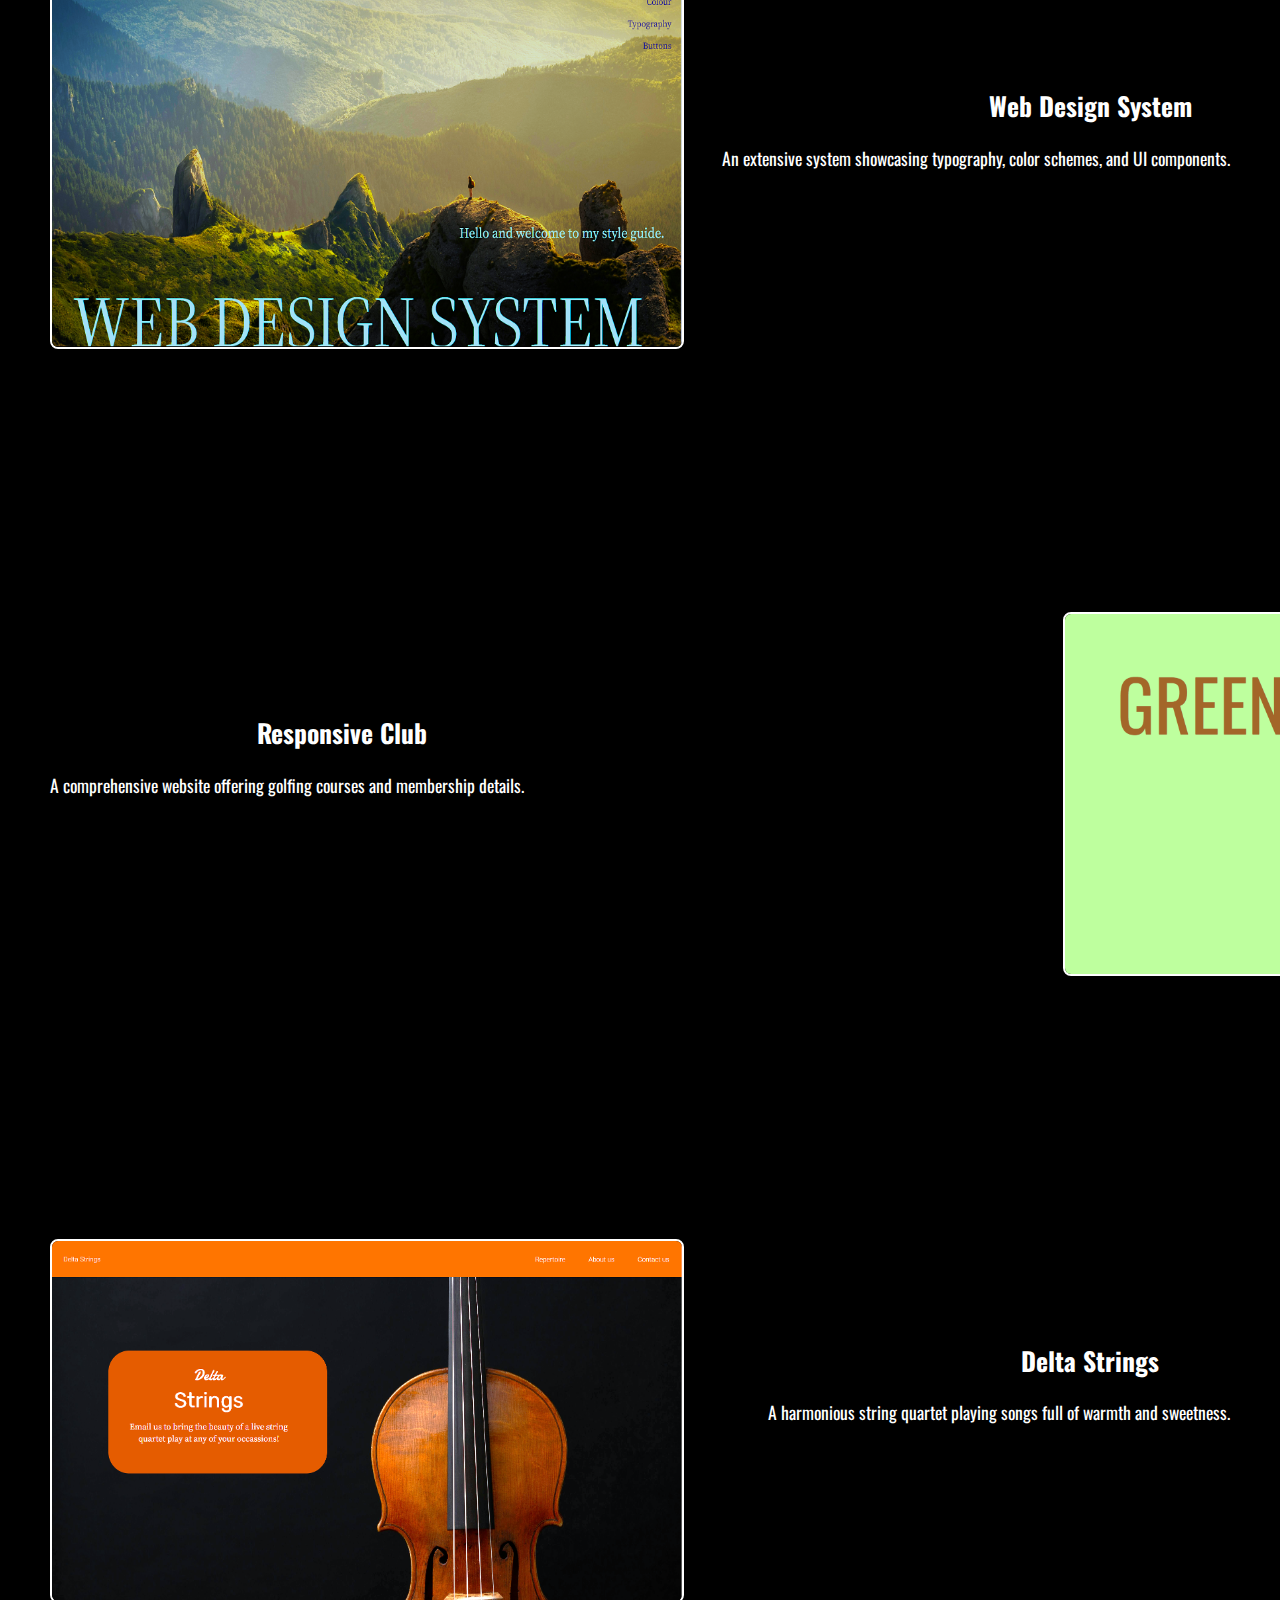
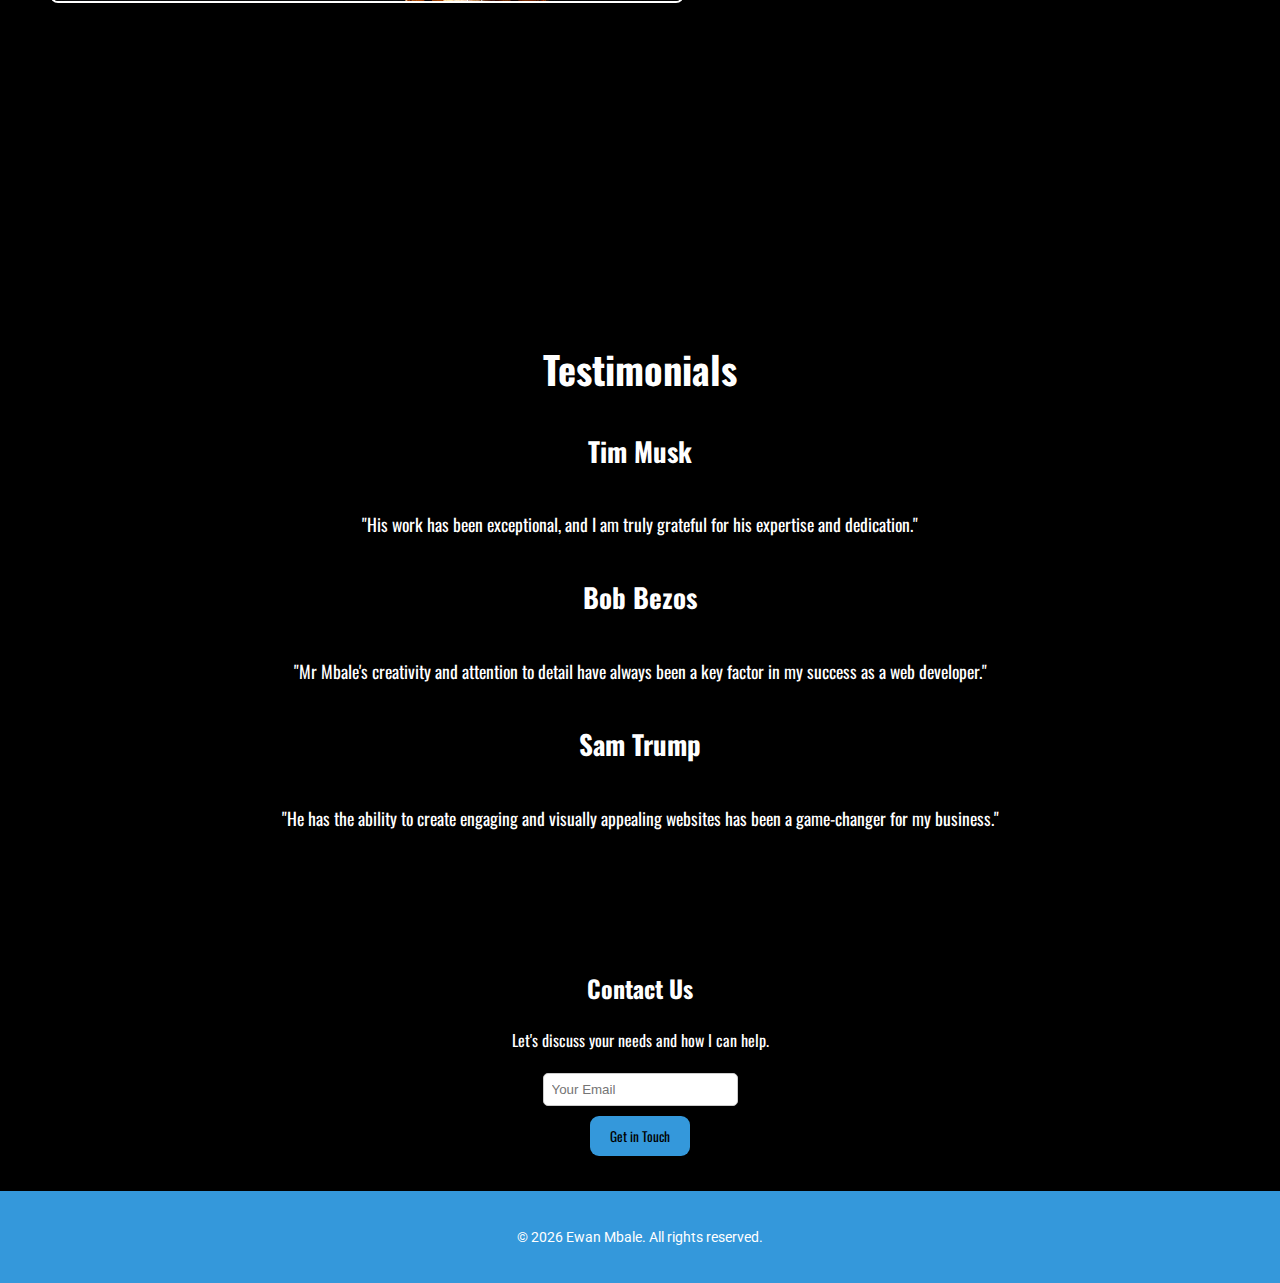
==== commit d7404da1: "Update styles for dark mode; enhance navigation link behavior and color" ====
--- a/index.html
+++ b/index.html
@@ -1,189 +1,135 @@
 <!DOCTYPE html>
 <html lang="en">
-  <head>
-    <meta charset="UTF-8" />
-    <meta name="viewport" content="width=device-width, initial-scale=1.0" />
-    <meta
-      name="description"
-      content="Professional Portfolio of Ewan Mbale - freelance web designer and developer."
-    />
-    <link rel="stylesheet" href="./Resources/Css/style.css" />
-    <link rel="preconnect" href="https://fonts.googleapis.com" />
-    <link rel="preconnect" href="https://fonts.gstatic.com" crossorigin />
-    <link
-      href="https://fonts.googleapis.com/css2?family=Oswald:wght@200..700&family=Roboto:wght@400;500&display=swap"
-      rel="stylesheet"
-    />
-    <title>Ewan Mbale - Web Design Portfolio</title>
-  </head>
 
-  <body>
-    <nav class="navbar">
-      <img class="navbar-brand" src="./Resources/Images/E.png" />
-      <div class="navbar-links">
-        <a href="#home" class="nav-link" data-page="home">Home</a>
-        <a href="#skills" class="nav-link" data-page="skills">Skills</a>
-        <a href="#projects" class="nav-link" data-page="projects">Projects</a>
-        <a href="#testimonials" class="nav-link" data-page="testimonials"
-          >Testimonials</a
-        >
+<head>
+  <meta charset="UTF-8" />
+  <meta name="viewport" content="width=device-width, initial-scale=1.0" />
+  <meta name="description"
+    content="Professional Portfolio of Ewan Mbale - freelance web designer and developer." />
+  <link rel="stylesheet" href="./Resources/Css/style.css" />
+  <link rel="preconnect" href="https://fonts.googleapis.com" />
+  <link rel="preconnect" href="https://fonts.gstatic.com" crossorigin />
+  <link href="https://fonts.googleapis.com/css2?family=Oswald:wght@200..700&family=Roboto:wght@400;500&display=swap"
+    rel="stylesheet" />
+  <title>Ewan Mbale - Web Design Portfolio</title>
+</head>
+
+<body>
+  <nav class="navbar">
+    <img class="navbar-brand" src="./Resources/Images/E.png" />
+    <div class="navbar-links">
+      <a href="#home" class="nav-link" data-page="home">Home</a>
+      <a href="#skills" class="nav-link" data-page="skills">Skills</a>
+      <a href="#projects" class="nav-link" data-page="projects">Projects</a>
+      <a href="#testimonials" class="nav-link" data-page="testimonials">Testimonials</a>
+    </div>
+  </nav>
+  <header id="home" class="header">
+    <h1 class="header-title">Web Designer and Developer</h1>
+    <p class="header-paragraph">
+      Who specializes in crafting modern, user-centric websites. Explore my
+      work to see how I did it and how you can do it.
+    </p>
+    <a rel="noopener noreferrer" href="#projects" class="header-button">View Projects</a>
+    <section id="cta" class="cta">
+      <h2 class="cta-header">Ready to start your project?</h2>
+      <p class="cta-text">Let's discuss your needs and how I can help.</p>
+      <form id="contactForm" class="cta-form">
+        <input type="email" id="email" placeholder="Your Email" class="cta-input" />
+        <button type="submit" class="cta-button">Get in Touch</button>
+      </form>
+    </section>
+  </header>
+  <main>
+    <section id="skills">
+      <h2 class="section-1-header">Expertise</h2>
+      <h3>Languages</h3>
+      <h4 class="section-1-skill-1">HTML</h4>
+      <h4 class="section-1-skill-2">JavaScript</h4>
+      <h4 class="section-1-skill-3">CSS</h4>
+      <h4 class="section-1-skill-4">Python</h4>
+      <h3 class="section-1-tools-header">Tools</h3>
+      <h4 class="section-1-tool-1">Figma</h4>
+      <h4 class="section-1-tool-2">Visual Studio Code</h4>
+      <h3 class="section-1-experience-header">Experience</h3>
+      <h1 class="section-1-time">3+</h1>
+    </section>
+
+    <section id="projects">
+      <h3 class="section-2-project-header">Recent Projects</h3>
+      <div class="project">
+        <a href="https://theatlascorrelation.github.io/Style-Guide/" target="_blank">
+          <img class="img-1" src="./Resources/Images/Image-1.png" alt="Design System Project Preview" />
+        </a>
+        <h4 class="project-name">Web Design System</h4>
+        <p class="project-description">
+          An extensive system showcasing typography, color schemes, and UI
+          components.
+        </p>
       </div>
-    </nav>
-    <header id="home" class="header">
-      <h1 class="header-title">Web Designer and Developer</h1>
-      <p class="header-paragraph">
-        Who specializes in crafting modern, user-centric websites. Explore my
-        work to see how I did it and how you can do it.
-      </p>
-      <a
-        target="_blank"
-        rel="noopener noreferrer"
-        href="projects.html"
-        class="header-button"
-        >View Projects</a
-      >
-      <section id="cta" style="text-align: center" class="cta">
-        <h2 class="cta-header">Ready to start your project?</h2>
-        <p class="cta-text">Let's discuss your needs and how I can help.</p>
-        <form
-          id="contactForm"
-          class="cta-form"
-          style="display: flex; flex-direction: column; align-items: center"
-        >
-          <input
-            type="email"
-            id="email"
-            placeholder="Your Email"
-            class="cta-input"
-            style="
-              margin-bottom: 10px;
-              padding: 8px;
-              border-radius: 5px;
-              border: 1px solid #ccc;
-            "
-          />
-          <button type="submit" class="cta-button">Get in Touch</button>
-        </form>
-      </section>
-    </header>
-    <main>
-      <section id="skills">
-        <h2 class="section-1-header">Expertise</h2>
-        <h3>Languages</h3>
-        <h4 class="section-1-skill-1">HTML</h4>
-        <h4 class="section-1-skill-2">JavaScript</h4>
-        <h4 class="section-1-skill-3">CSS</h4>
-        <h4 class="section-1-skill-4">Python</h4>
-        <h3 class="section-1-tools-header">Tools</h3>
-        <h4 class="section-1-tool-1">Figma</h4>
-        <h4 class="section-1-tool-2">Visual Studio Code</h4>
-        <h3 class="section-1-experience-header">Experience</h3>
-        <h1 class="section-1-time">3+</h1>
-      </section>
+      <div class="project">
+        <a href="https://theatlascorrelation.github.io/Responsive-club/" target="_blank">
+          <img class="img-2" src="./Resources/Images/Image-2.png" alt="Responsive Club Project Preview" />
+        </a>
+        <h4 class="project-name-2">Responsive Club</h4>
+        <p class="project-description-2">
+          A comprehensive website offering golfing courses and membership
+          details.
+        </p>
+      </div>
+      <div class="project">
+        <a href="https://theatlascorrelation.github.io/Delta-Strings/" target="_blank">
+          <img class="img-3" src="./Resources/Images/Image-3.png" alt="Interactive Game Preview" />
+        </a>
+        <h4 class="project-name-3">Delta Strings</h4>
+        <p class="project-description-3">
+          A harmonious string quartet playing songs full of warmth and
+          sweetness.
+        </p>
+      </div>
+    </section>
+    <section id="testimonials" class="testimonials">
+      <h2 class="testimonials-header">Testimonials</h2>
+      <div class="testimonial-container">
+        <div class="testimonial">
+          <cite class="cite-1">Tim Musk</cite>
+          <blockquote>
+            "His work has been exceptional, and I am truly grateful for his
+            expertise and dedication."
+          </blockquote>
+        </div>
+        <div class="testimonial">
+          <cite class="cite-2">Bob Bezos</cite>
+          <blockquote>
+            "Mr Mbale's creativity and attention to detail have always been a
+            key factor in my success as a web developer."
+          </blockquote>
+        </div>
+        <div class="testimonial">
+          <cite class="cite-3">Sam Trump</cite>
+          <blockquote>
+            "He has the ability to create engaging and visually appealing
+            websites has been a game-changer for my business."
+          </blockquote>
+        </div>
+      </div>
+    </section>
 
-      <section id="projects">
-        <h3 class="section-2-project-header">Recent Projects</h3>
-        <div class="project">
-          <a
-            href="https://theatlascorrelation.github.io/Style-Guide/"
-            target="_blank"
-          >
-            <img
-              class="img-1"
-              src="./Resources/Images/Image-1.png"
-              alt="Design System Project Preview"
-            />
-          </a>
-          <h4 class="project-name">Web Design System</h4>
-          <p class="project-description">
-            An extensive system showcasing typography, color schemes, and UI
-            components.
-          </p>
-        </div>
-        <div class="project">
-          <a
-            href="https://theatlascorrelation.github.io/Responsive-club/"
-            target="_blank"
-          >
-            <img
-              class="img-2"
-              src="./Resources/Images/Image-2.png"
-              alt="Responsive Club Project Preview"
-            />
-          </a>
-          <h4 class="project-name-2">Responsive Club</h4>
-          <p class="project-description-2">
-            A comprehensive website offering golfing courses and membership
-            details.
-          </p>
-        </div>
-        <div class="project">
-          <a
-            href="https://theatlascorrelation.github.io/Delta-Strings/"
-            target="_blank"
-          >
-            <img
-              class="img-3"
-              src="./Resources/Images/Image-3.png"
-              alt="Interactive Game Preview"
-            />
-          </a>
-          <h4 class="project-name-3">Delta Strings</h4>
-          <p class="project-description-3">
-            A harmonious string quartet playing songs full of warmth and
-            sweetness.
-          </p>
-        </div>
-      </section>
-      <section id="testimonials" class="testimonials">
-        <h2 class="testimonials-header">Testimonials</h2>
-        <div class="testimonial-container">
-          <div class="testimonial">
-            <cite class="cite-1">Tim Musk</cite>
-            <blockquote>
-              "His work has been exceptional, and I am truly grateful for his
-              expertise and dedication."
-            </blockquote>
-          </div>
-          <div class="testimonial">
-            <cite class="cite-2">Bob Bezos</cite>
-            <blockquote>
-              "Mr Mbale's creativity and attention to detail have always been a
-              key factor in my success as a web developer."
-            </blockquote>
-          </div>
-          <div class="testimonial">
-            <cite class="cite-3">Sam Trump</cite>
-            <blockquote>
-              "He has the ability to create engaging and visually appealing
-              websites has been a game-changer for my business."
-            </blockquote>
-          </div>
-        </div>
-      </section>
+    <section id="cta" style="text-align: center" class="cta">
+      <h2 class="cta-header">Contact Us</h2>
+      <p class="cta-text">Let's discuss your needs and how I can help.</p>
+      <form id="contactForm2" class="cta-form"
+        style="display: flex; flex-direction: column; align-items: center">
+        <input type="email" id="email2" placeholder="Your Email" class="cta-input" />
+        <button type="submit" class="cta-button">Get in Touch</button>
+      </form>
+    </section>
+  </main>
+  <script src="main.js" defer></script>
 
-      <section id="cta" style="text-align: center" class="cta">
-        <h2 class="cta-header">Contact Us</h2>
-        <p class="cta-text">Let's discuss your needs and how I can help.</p>
-        <form
-          id="contactForm2"
-          class="cta-form"
-          style="display: flex; flex-direction: column; align-items: center"
-        >
-          <input
-            type="email"
-            id="email2"
-            placeholder="Your Email"
-            class="cta-input"
-          />
-          <button type="submit" class="cta-button">Get in Touch</button>
-        </form>
-      </section>
-    </main>
-    <script src="main.js" defer></script>
+  <footer class="footer">
+    <p>&copy; <span id="year"></span> Ewan Mbale. All rights reserved.</p>
+  </footer>
+</body>
 
-    <footer class="footer">
-      <p>&copy; <span id="year"></span> Ewan Mbale. All rights reserved.</p>
-    </footer>
-  </body>
 </html>
--- a/Resources/Css/style.css
+++ b/Resources/Css/style.css
@@ -3,15 +3,14 @@
         font-family: "Roboto", sans-serif;
         margin: 0;
         padding: 0;
-        background-color: #f4f4f4;
-        color: #000000;
+        background-color: #000000;
+        color: #ffffff;
         line-height: 1.6;
         transition: background-color 0.3s ease, color 0.3s ease;
       }
 
       /* Navbar Styles */
       .navbar {
-        background-color: rgba(51, 51, 51, 0);
         overflow: hidden;
         display: flex;
         justify-content: space-between;
@@ -21,25 +20,18 @@
         width: 100%;
         z-index: 100;
         padding: 10px 20px;
-        color: rgb(0, 0, 0);
         transition: background-color 0.3s ease;
+        color: white;
       }
 
       .navbar a {
-        color: rgb(0, 0, 0);
         text-align: center;
         padding: 14px 16px;
         transition: color 0.3s ease-in-out;
         text-decoration: none;
       }
 
-      .navbar a:hover {
-        background-color: whitesmoke;
-        color: #3498db;
-      }
-
       .navbar-brand {
-
         height: 7vh;
         width: 7vh;
       }
@@ -53,7 +45,6 @@
 
       /* Header Styles */
       .header {
-        background-color: #3498db;
         padding: 120px 30px;
         text-align: center;
         transition: background-color 0.3s ease, color 0.3s ease;
@@ -62,25 +53,23 @@
       .header-title {
         margin-top: 20vh;
         font-size: 20vh;
-        color: #2c3e50;
         margin-bottom: 20px;
         font-family: "Oswald", sans-serif;
         line-height: 1.1;
         transition: color 0.3s ease;
+        color: #ffffff;
       }
 
       .header-paragraph {
         font-size: 1.2em;
-        color: #555;
         max-width: 700px;
         margin: 0 auto;
         transition: color 0.3s ease;
         font-family: "Oswald", sans-serif;
-
+        color: #ffffff;
       }
 
       .header-button {
-        background-color: #36cc3b;
         border: none;
         color: white;
         padding: 15px 32px;
@@ -90,17 +79,15 @@
         font-size: 16px;
         margin: 4px 2px;
         cursor: pointer;
+        background-color: rgb(64, 110, 18);
         border-top-right-radius: 1.25vh;
         border-top-left-radius: 1.25vh;
         border-bottom-right-radius: 1.25vh;
         border-bottom-left-radius: 1.25vh;
         font-family: "Oswald", sans-serif;
-
       }
 
       .cta-button {
-        background-color: #2c3e50;
-        color: white;
         border: none;
         border-radius: 5px;
         cursor: pointer;
@@ -111,25 +98,22 @@
         border-bottom-right-radius: 1vh;
         border-bottom-left-radius: 1vh;
         font-family: "Oswald", sans-serif;
-
+        background-color: #3498db;
       }
 
       .cta-form {
-
         display: flex;
         flex-direction: column;
         align-items: center;
         justify-content: center;
         margin-top: 20px;
         font-family: "Oswald", sans-serif;
-
       }
 
       #ctaSection {
         padding: 30px;
         text-align: center;
         font-family: "Oswald", sans-serif;
-
       }
 
       .cta-input {
@@ -143,7 +127,6 @@
       main {
         padding: 30px;
         font-family: "Oswald", sans-serif;
-
       }
 
       section {
@@ -152,10 +135,10 @@
 
       .section-1-header {
         font-size: 2.4em;
-        color: #2c3e50;
         margin-bottom: 20px;
         text-align: center;
         transition: color 0.3s ease;
+        color: #ffffff;
       }
 
       /* Skills Section Styles */
@@ -169,6 +152,7 @@
       #skills .section-1-skill-4 {
         border: 2px solid #ccc;
         padding: 3px 2px;
+        color: #ffffff;
       }
 
       #skills .section-1-skill-1 {
@@ -192,10 +176,10 @@
       }
 
       #skills .section-1-tools-header {
-        color: #333;
         padding-bottom: 10px;
         margin-left: 50vh;
         margin-top: -22vh;
+        color: #ffffff;
       }
 
       #skills .section-1-tool-1,
@@ -208,6 +192,7 @@
         width: 5.5vh;
         border: 2px solid #ccc;
         padding: 1px 1px 3px 3px;
+        color: #ffffff;
       }
 
       #skills .section-1-tool-2 {
@@ -216,29 +201,30 @@
         margin-top: -6.5vh;
         border: 2px solid #ccc;
         width: 18vh;
+        color: #ffffff;
       }
 
       #skills .section-1-experience-header {
-        color: #333;
         padding-bottom: 10px;
         margin-left: 150vh;
         margin-top: -15vh;
         margin-bottom: 30vh;
+        color: #ffffff;
       }
 
       #skills .section-1-time {
         font-size: 10vh;
-        color: #303030;
         margin-left: 152.5vh;
         margin-top: -30vh;
+        color: #ffffff;
       }
 
       .section-2-project-header {
         font-size: 2em;
-        color: #0b314a;
         margin-bottom: 25px;
         text-align: center;
         transition: color 0.3s ease;
+        color: #ffffff;
       }
 
       /* Project Styles */
@@ -247,6 +233,7 @@
         padding: 20px;
         border-radius: 8px;
         transition: transform 0.3s ease, box-shadow 0.3s ease;
+        color: #ffffff;
       }
 
       .project .img-1:hover {
@@ -261,7 +248,7 @@
         margin-bottom: 0;
         margin-right: 20px;
         transition: transform 0.3s ease;
-
+        border: 2px solid white;
       }
 
       .project .img-1:hover {
@@ -281,7 +268,7 @@
         margin-right: 20px;
         margin-left: 112.5vh;
         transition: transform 0.3s ease;
-
+        border: 2px solid white;
       }
 
       .project .img-2:hover {
@@ -300,7 +287,7 @@
         margin-bottom: 0;
         margin-right: 20px;
         transition: transform 0.3s ease;
-
+        border: 2px solid white;
       }
 
       .project .img-3:hover {
@@ -309,72 +296,70 @@
 
       .project-name {
         font-size: 1.6em;
-        color: #2c3e50;
         margin-top: -30vh;
         margin-bottom: 10px;
         margin-left: 100vh;
         text-align: center;
         transition: color 0.3s ease;
+        color: #ffffff;
       }
 
       .project-name-2 {
         font-size: 1.6em;
-        color: #2c3e50;
         margin-top: -30vh;
         margin-bottom: 10px;
         margin-left: 23vh;
-
-        transition: color 0.3s ease;
+        transition: color 0.3s ease;
+        color: #ffffff;
       }
 
       .project-name-3 {
         font-size: 1.6em;
-        color: #2c3e50;
         margin-top: -30vh;
         margin-bottom: 10px;
         margin-left: 100vh;
-
-        text-align: center;
-        transition: color 0.3s ease;
+        text-align: center;
+        transition: color 0.3s ease;
+        color: #ffffff;
       }
 
       .project-description {
         font-size: 1.1em;
-        color: #555;
         text-align: right;
         transition: color 0.3s ease;
         margin-bottom: 40vh;
+        color: #ffffff;
       }
 
       .project-description-2 {
         font-size: 1.1em;
-        color: #555;
         text-align: left;
         transition: color 0.3s ease;
         margin-bottom: 40vh;
+        color: #ffffff;
       }
 
       .project-description-3 {
         font-size: 1.1em;
-        color: #555;
         text-align: right;
         transition: color 0.3s ease;
         margin-bottom: 40vh;
+        color: #ffffff;
       }
 
       /* Testimonials Styles */
       .testimonials {
-        background-color: #f9f9f9;
         padding: 50px 30px;
         transition: background-color 0.3s ease;
+        background-color: #000000;
       }
 
       .testimonials-header {
         font-size: 2.4em;
-        color: #2c3e50;
         margin-bottom: 30px;
         text-align: center;
         transition: color 0.3s ease;
+        color: #ffffff;
       }
 
       .testimonial-main {
@@ -387,7 +372,6 @@
         font-size: 3vh;
         font-style: normal;
         font-weight: bold;
-        color: #0d5e93;
         display: block;
         margin-bottom: 5px;
         text-align: center;
@@ -395,23 +379,21 @@
 
       blockquote {
         font-size: 1.1em;
-        color: #555;
         text-align: center;
         padding: 20px;
-        border-left: 5px solid #3498db;
-        background-color: #fff;
         border-radius: 5px;
         box-shadow: 0 10px 7px rgba(0, 0, 0, 0.08);
         transition: background-color 0.3s ease, box-shadow 0.3s ease;
+        color: #ffffff;
+        background-color: #000000;
       }
 
       /* Footer Styles */
       .footer {
-        background-color: #2c3e50;
-        color: #fff;
         text-align: center;
         padding: 20px;
         font-size: 0.9em;
+        background-color: #3498db;
       }
 
       /* Responsive Design */
@@ -467,5 +449,6 @@
         #skills .section-1-time {
           margin-left: auto;
           margin-right: auto;
+
         }
       }